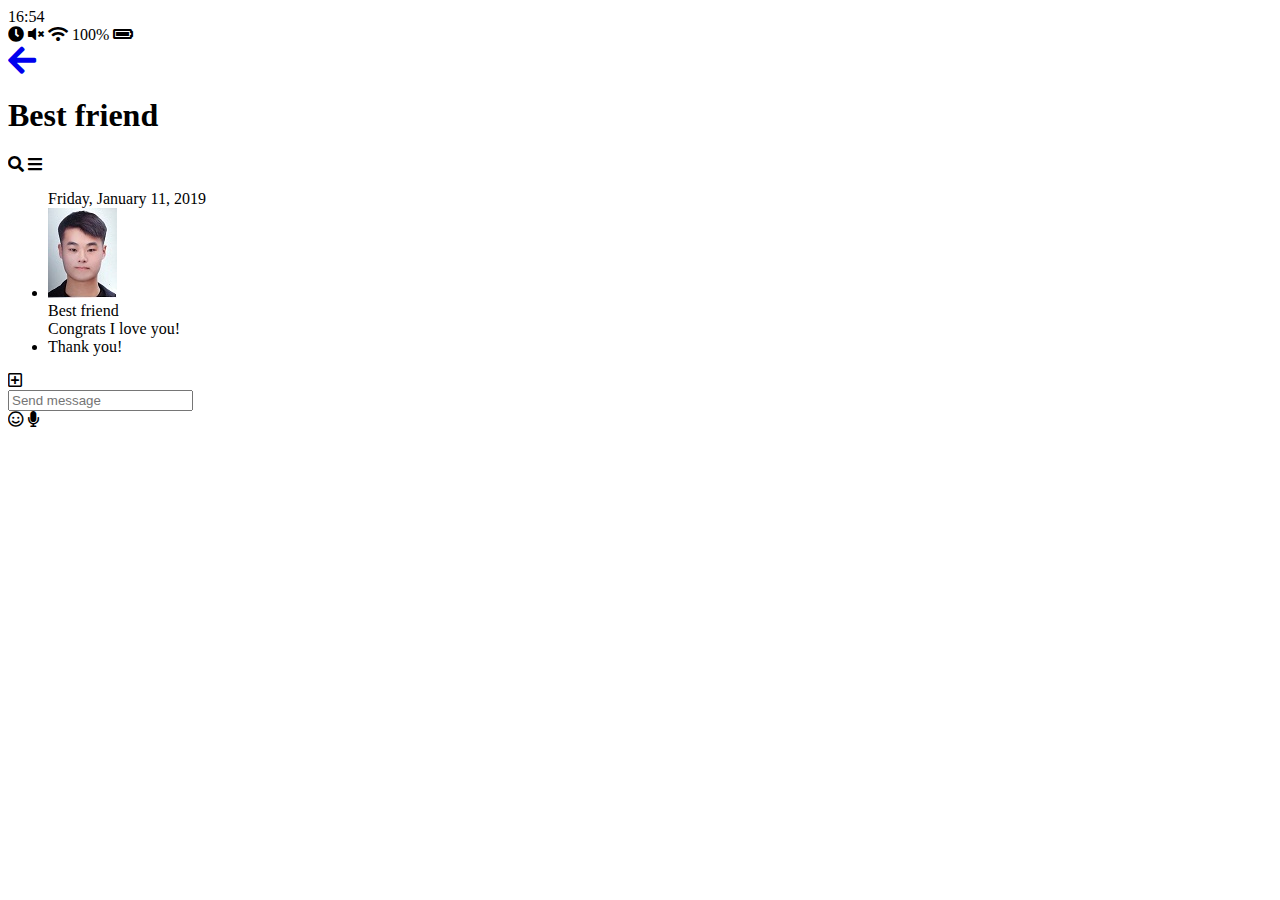
==== chat.html @ fa701946 "commit html part" ====
<!DOCTYPE html>
<html lang="en">
  <!-- 언어는 영어 -->
  <head>
    <meta charset="UTF-8" />
    <meta name="viewport" content="width=device-width, initial-scale=1.0" />
    <meta http-equiv="X-UA-Compatible" content="ie=edge" />
    <link
      rel="stylesheet"
      href="https://use.fontawesome.com/releases/v5.9.0/css/all.css"
    />
    <!-- fontawesome에서 폰트 스타일을 import해줌, css파일을 import한 것 -->
    <!-- css파일을 열어보게 되면 여러 클래스가 선언되어 있음 -->
    <title>Chat | Kakao Clone</title>
  </head>
  <body>
    <div class="status-bar">
      <!-- status-bar라는 클래스(부모) -->
      <div class="status-bar__column">
        <!-- status-bar의 자식 클래스로 __column으로 구분 해줌 -->
        <span class="status-bar__clock">16:54</span>
        <!-- css에서 이것을 볼때 status-bar__(자식)안에 있다는 것을 알 수 있음 -->
      </div>

      <div class="status-bar__column">
        <i class="fas fa-clock"></i>
        <i class="fas fa-volume-mute"></i>
        <i class="fas fa-wifi"></i>
        <span class="status-bar__battery-full">100%</span>
        <i class="fas fa-battery-full"></i>
        <!-- fontawesome의 css파일을 import했으니 해당하는 클래스(시계,무음,와이파이,배터리 등) 사용 -->
      </div>
    </div>
    <header class="header">
      <div class="header__header-column">
        <a href="index.html" class="header__back-btn">
          <i class="fas fa-arrow-left fa-2x"></i>
        </a>
        <!-- back 버튼을 클릭시 more.html로 넘어가는 것을 구현. html에서는 back page로 이동하는 것이 불가 -->
        <h1 class="header__title">Best friend</h1>
      </div>
      <div class="header__header-column">
        <span class="header__icon">
          <i class="fas fa-search"></i>
        </span>
        <span class="header__icon">
          <i class="fas fa-bars"></i>
        </span>
      </div>
    </header>
    <main class="chat">
      <ul class="chat__messages">
        <span class="chat__timestamp">Friday, January 11, 2019</span>
        <li class="chat__incoming-message message">
          <img src="images/avatar.jpg" class="g-avatar message__avatar" />
          <div class="message__content">
            <span class="message__author">Best friend</span>
            <div class="message__bubble">
              Congrats I love you!
            </div>
          </div>
          <span class="message__timestamp"></span>
        </li>
        <li class="chat__incoming-message message">
          <span class="message__timestamp"></span>
          <div class="message__content">
            <div class="message__bubble">
              Thank you!
            </div>
          </div>
        </li>
      </ul>
    </main>
    <div class="chat__write">
      <div class="chat__write-column">
        <i class="far fa-plus-square"></i>
      </div>
      <div class="chat__write-column">
        <input
          type="text"
          placeholder="Send message"
          class="chat__write-input"
        />
      </div>
      <div class="chat__write-column">
        <span class="chat__write-icon">
          <i class="far fa-smile"></i>
        </span>
        <span class="chat__write-icon">
          <i class="fas fa-microphone"></i>
        </span>
      </div>
    </div>
  </body>
</html>
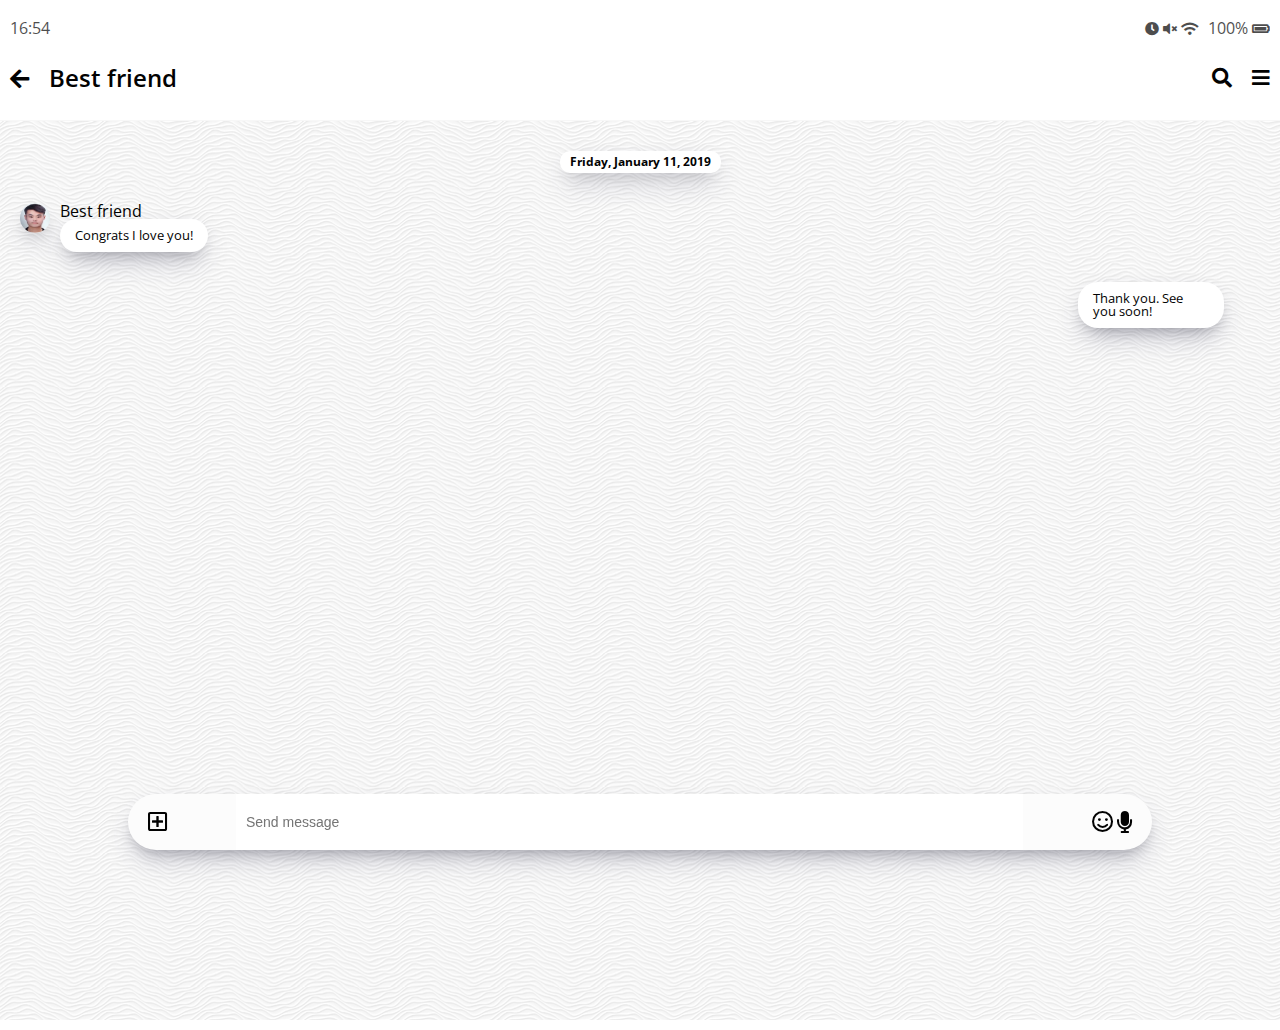
==== commit d592aaa2: "commit" ====
--- a/chat.html
+++ b/chat.html
@@ -11,9 +11,10 @@
     />
     <!-- fontawesome에서 폰트 스타일을 import해줌, css파일을 import한 것 -->
     <!-- css파일을 열어보게 되면 여러 클래스가 선언되어 있음 -->
+    <link rel="stylesheet" href="css/styles.css" />
     <title>Chat | Kakao Clone</title>
   </head>
-  <body>
+  <body class="chats-body">
     <div class="status-bar">
       <!-- status-bar라는 클래스(부모) -->
       <div class="status-bar__column">
@@ -34,9 +35,9 @@
     <header class="header">
       <div class="header__header-column">
         <a href="index.html" class="header__back-btn">
-          <i class="fas fa-arrow-left fa-2x"></i>
+          <i class="fas fa-arrow-left"></i>
         </a>
-        <!-- back 버튼을 클릭시 more.html로 넘어가는 것을 구현. html에서는 back page로 이동하는 것이 불가 -->
+        <!-- back 버튼을 클릭시 index.html로 넘어가는 것을 구현. html에서는 back page로 이동하는 것이 불가 -->
         <h1 class="header__title">Best friend</h1>
       </div>
       <div class="header__header-column">
@@ -48,10 +49,10 @@
         </span>
       </div>
     </header>
-    <main class="chat">
+    <main class="chat-screen">
       <ul class="chat__messages">
         <span class="chat__timestamp">Friday, January 11, 2019</span>
-        <li class="chat__incoming-message message">
+        <li class="incoming-message message">
           <img src="images/avatar.jpg" class="g-avatar message__avatar" />
           <div class="message__content">
             <span class="message__author">Best friend</span>
@@ -59,18 +60,18 @@
               Congrats I love you!
             </div>
           </div>
-          <span class="message__timestamp"></span>
         </li>
-        <li class="chat__incoming-message message">
+        <li class="sent-message message">
           <span class="message__timestamp"></span>
           <div class="message__content">
             <div class="message__bubble">
-              Thank you!
+              Thank you. See you soon!
             </div>
           </div>
         </li>
       </ul>
     </main>
+    <!-- chat의 main부분 채팅창 내용을 구현 -->
     <div class="chat__write">
       <div class="chat__write-column">
         <i class="far fa-plus-square"></i>
@@ -91,5 +92,6 @@
         </span>
       </div>
     </div>
+    <!-- 맨 아래 채팅창을 구현 -->
   </body>
 </html>
--- a/css/styles.css
+++ b/css/styles.css
@@ -0,0 +1,36 @@
+/* font를 사용하기 위해 import */
+@import url("https://fonts.googleapis.com/css?family=Open+Sans:300,400,600&display=swap");
+/* 기본 css설정을 초기화 */
+@import "reset.css";
+@import "status-bar.css";
+@import "header.css";
+@import "nav-bar.css";
+@import "friend.css";
+@import "friends.css";
+@import "find.css";
+@import "more.css";
+@import "settings.css";
+@import "chat.css";
+
+/* 
+box안에 padding을 추가해도 box의 size가 변하지 않음.
+box에 padding을 주게 되면 box가 스스로 사용자가 설정한 사이즈로 다시 커지게 된다. 
+이렇게 바뀐 박스 사이즈에 의해 content가 안보일 수가 있게 되므로 아래와 같은 코드를 사용하게 된다. */
+* {
+  box-sizing: border-box;
+}
+
+body {
+  background-color: white;
+  padding: 20px 10px;
+  color: #020202;
+  font-family: "Open Sans", -apple-system, BlinkMacSystemFont, "Segoe UI",
+    Roboto, Oxygen, Ubuntu, Cantarell, "Open Sans", "Helvetica Neue", sans-serif;
+}
+
+a {
+  /* 링크가 걸린 아이콘의 색이 바뀌는 경우가 있는데 이것을 없앰 */
+  color: inherit;
+  /* 링크가 걸린 텍스트에 밑줄이 있는 경우가 있는데 이것을 없앰 */
+  text-decoration: none;
+}
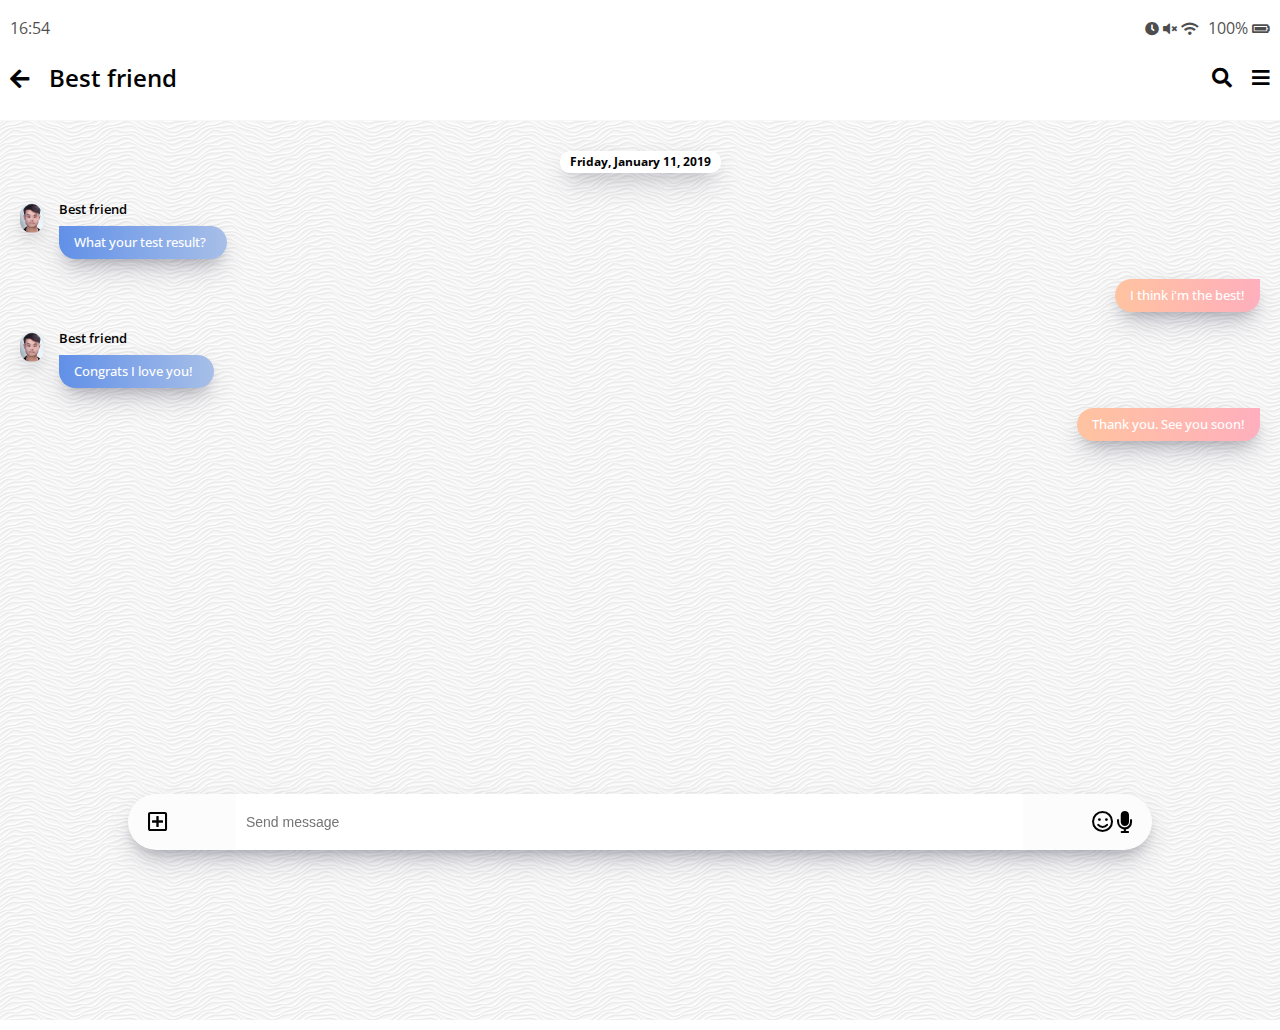
==== commit 9232d524: "commit" ====
--- a/chat.html
+++ b/chat.html
@@ -57,6 +57,23 @@
           <div class="message__content">
             <span class="message__author">Best friend</span>
             <div class="message__bubble">
+              What your test result?
+            </div>
+          </div>
+        </li>
+        <li class="sent-message message">
+          <span class="message__timestamp"></span>
+          <div class="message__content">
+            <div class="message__bubble">
+              I think i'm the best!
+            </div>
+          </div>
+        </li>
+        <li class="incoming-message message">
+          <img src="images/avatar.jpg" class="g-avatar message__avatar" />
+          <div class="message__content">
+            <span class="message__author">Best friend</span>
+            <div class="message__bubble">
               Congrats I love you!
             </div>
           </div>
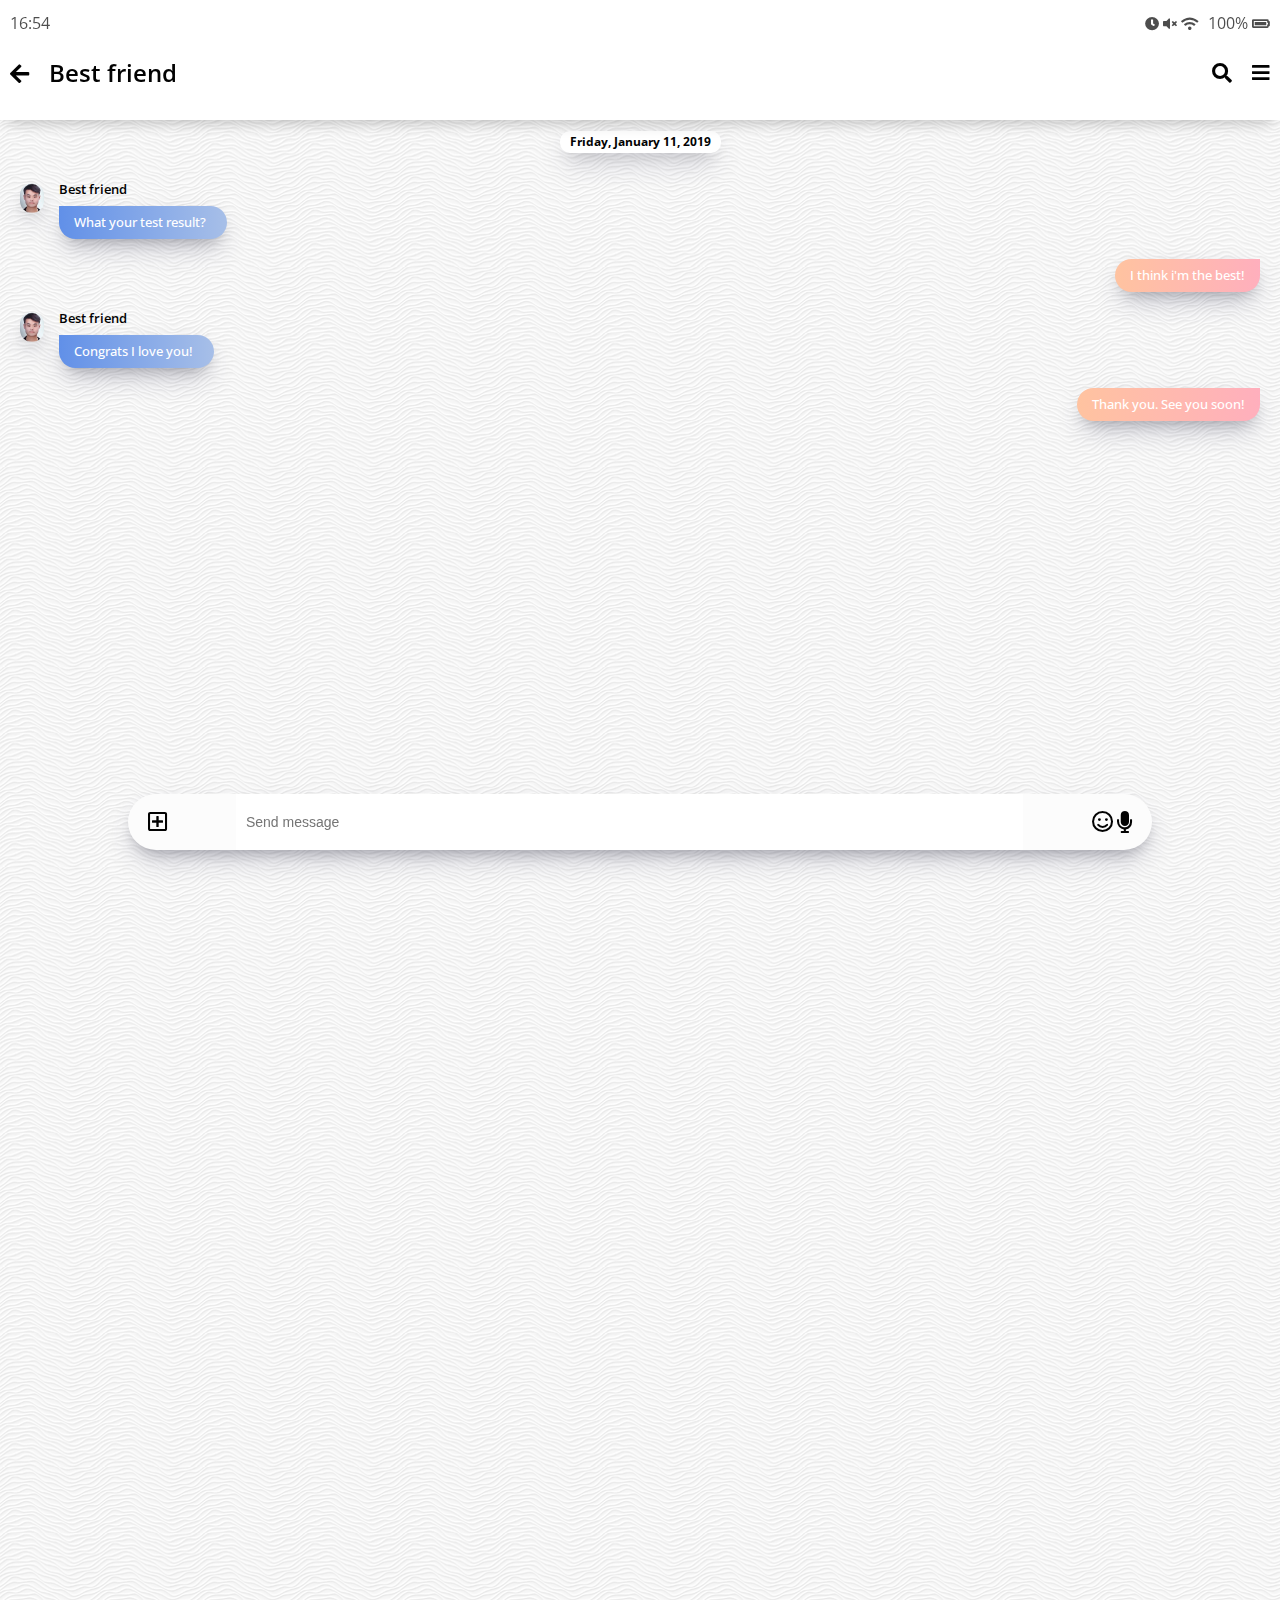
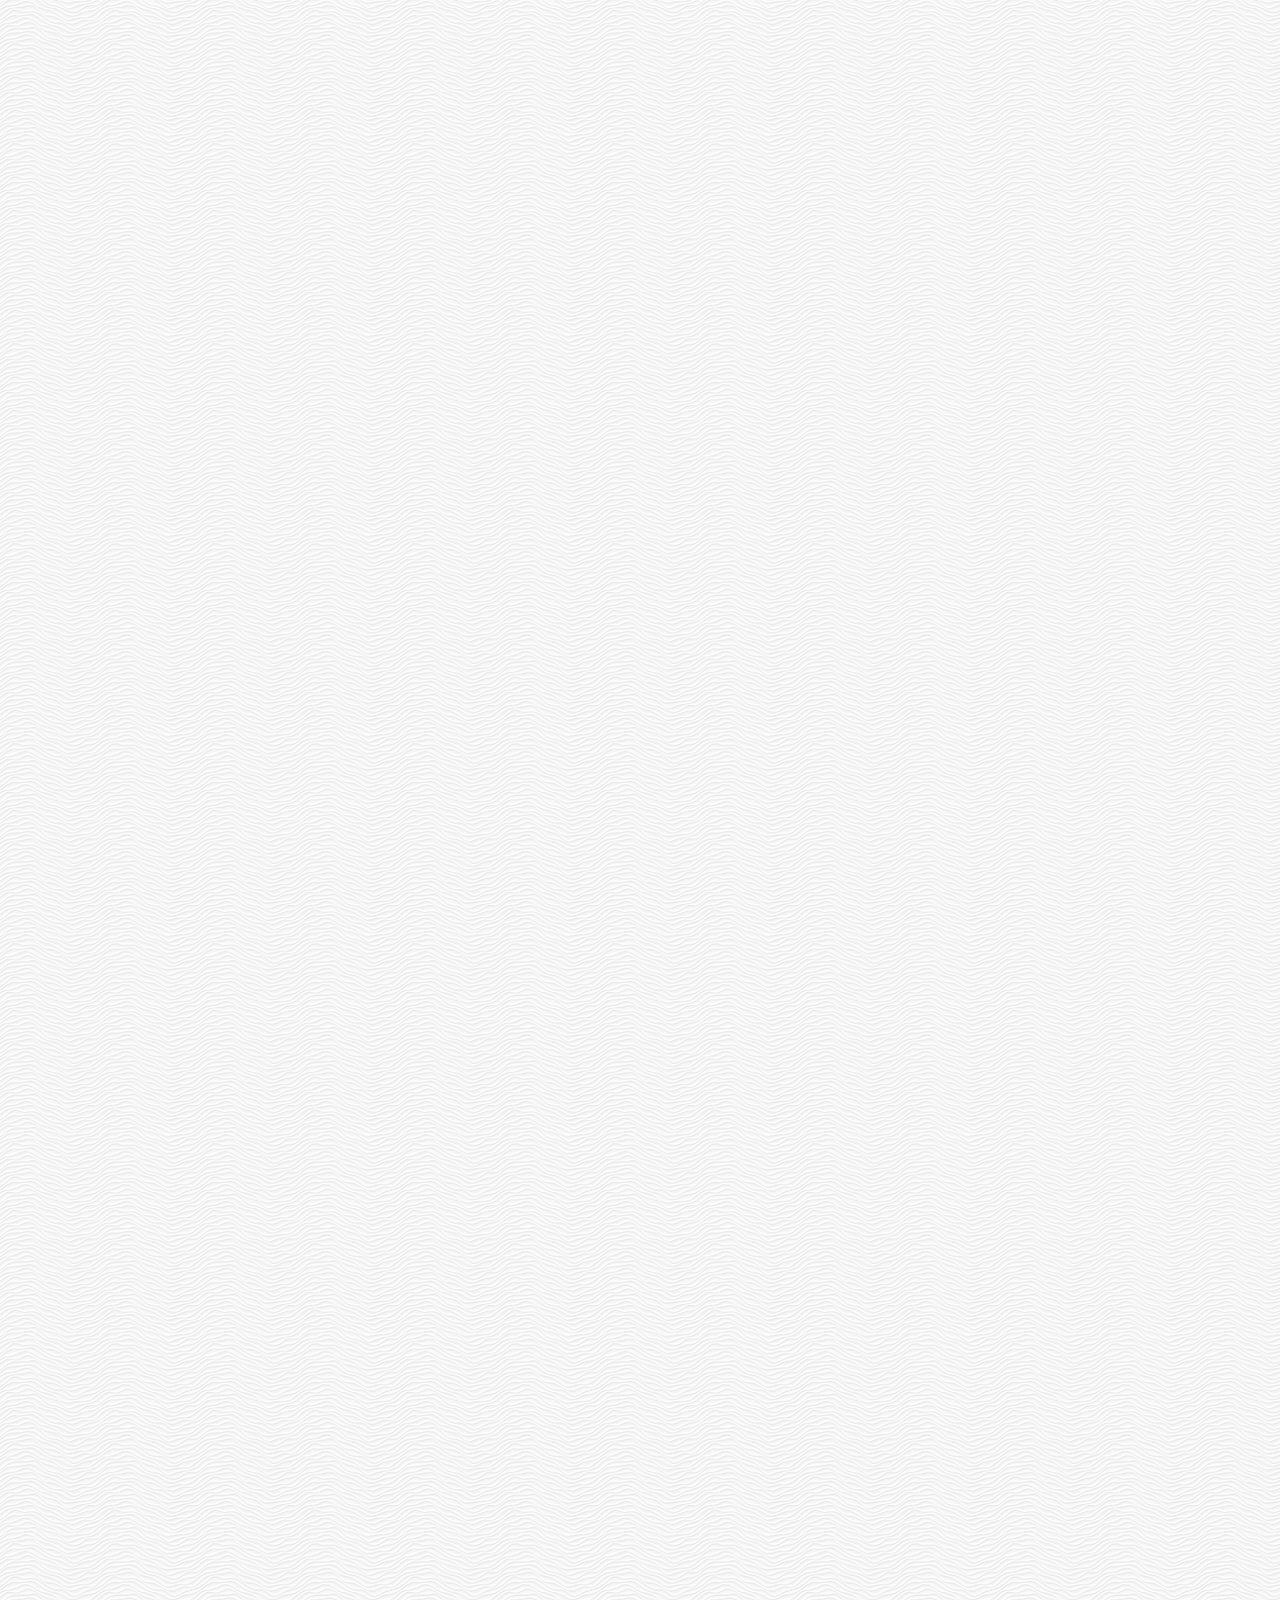
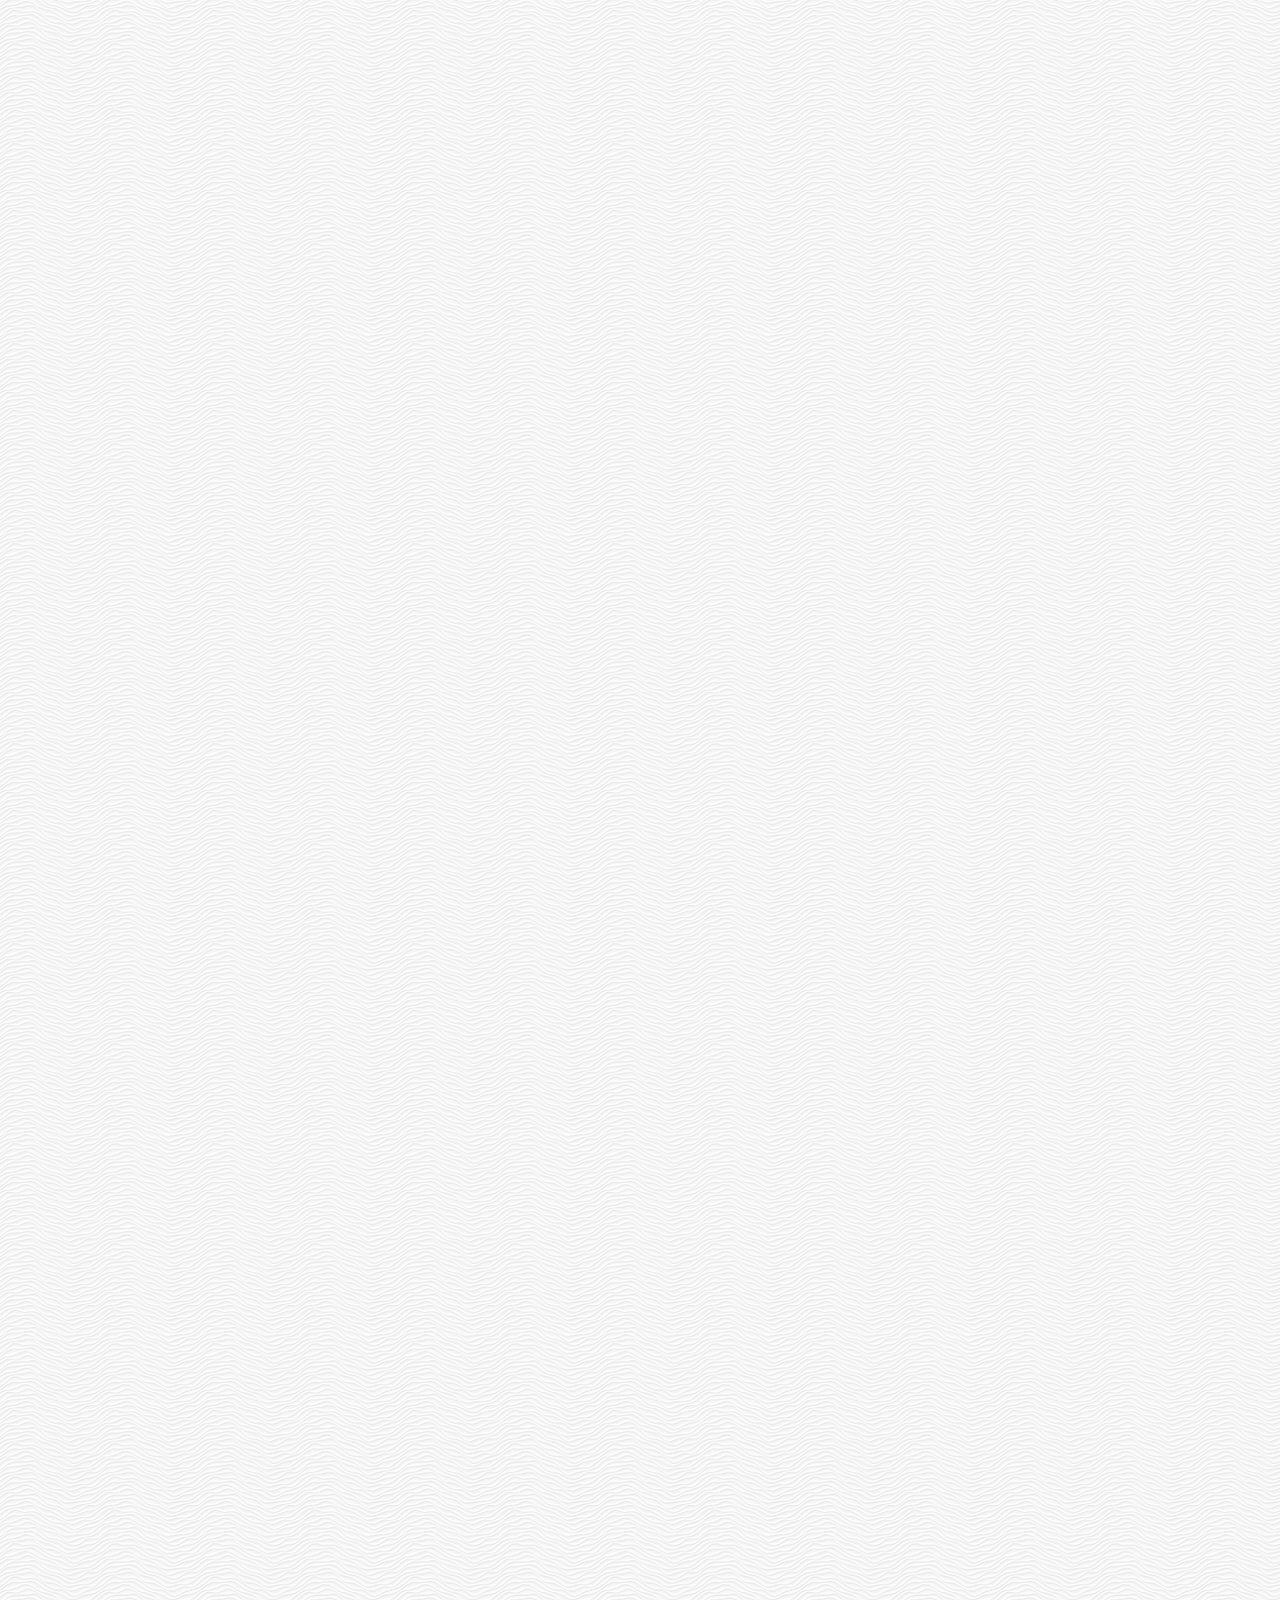
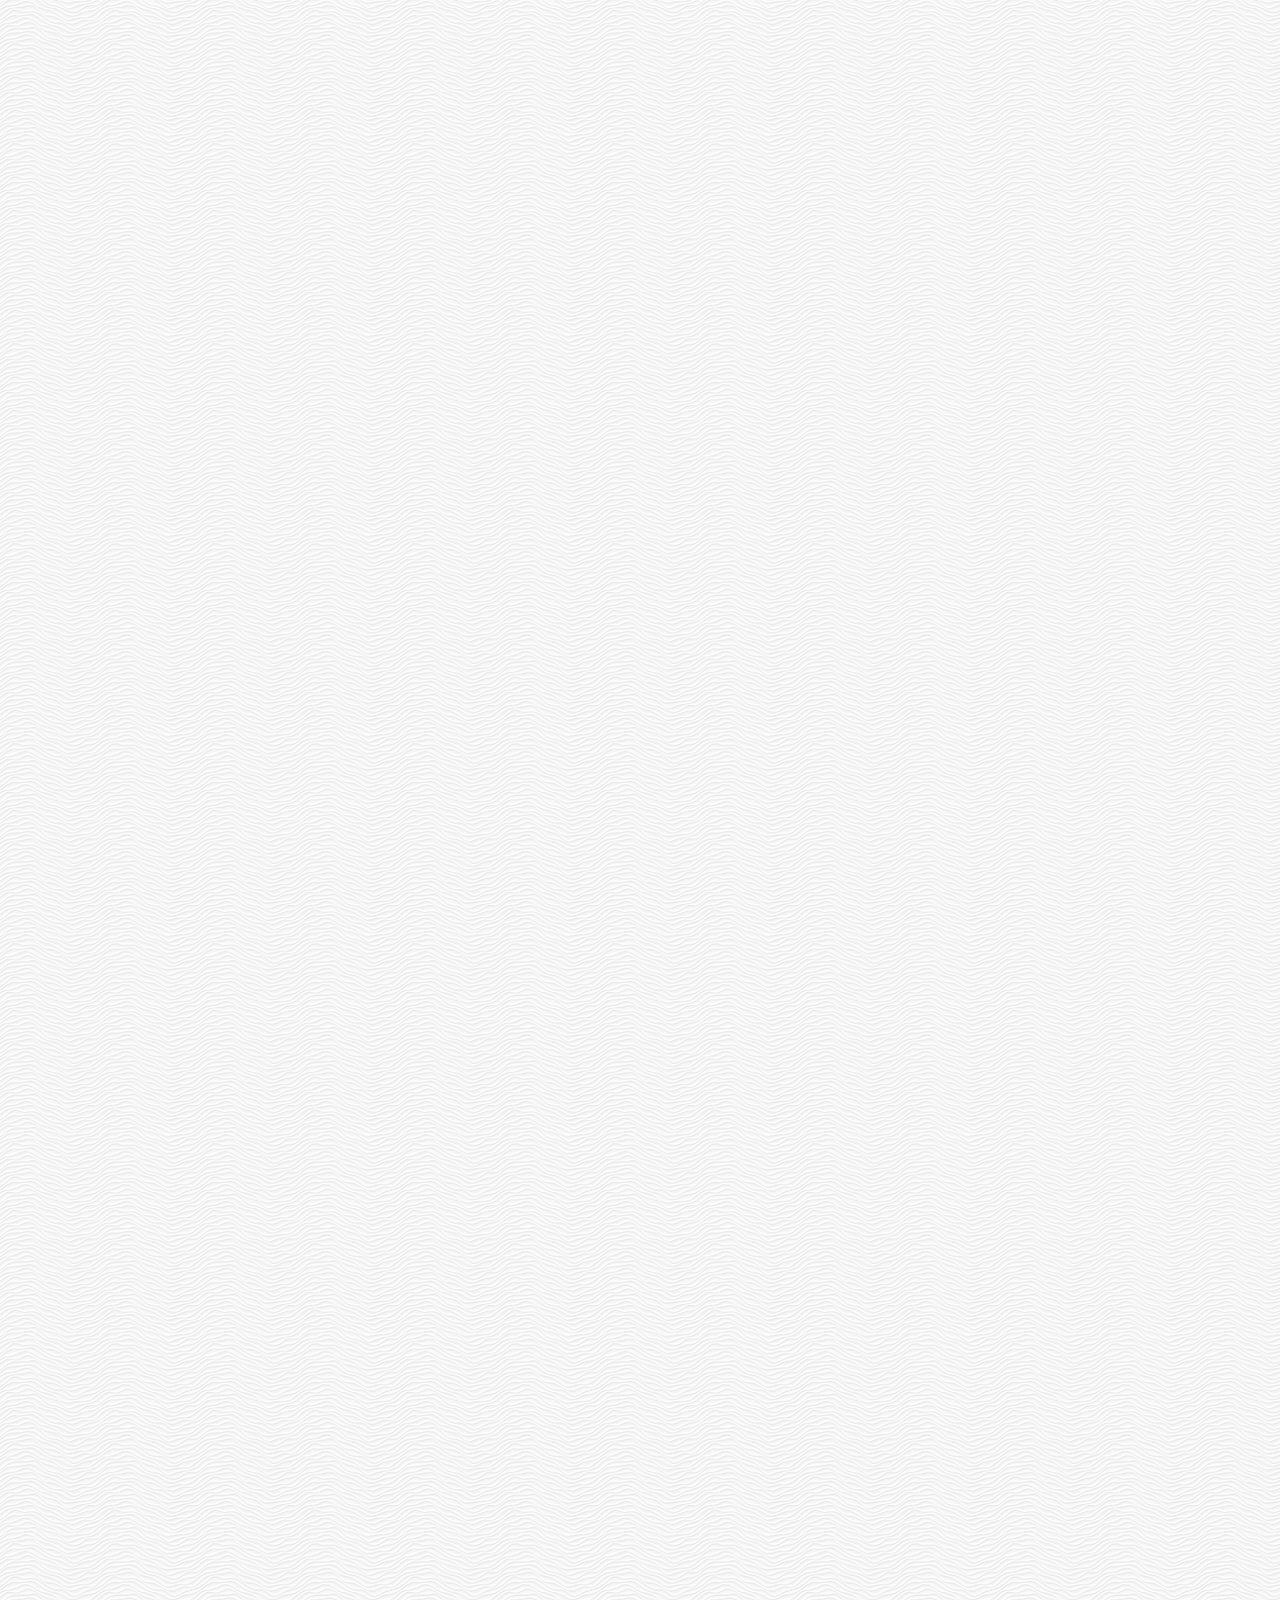
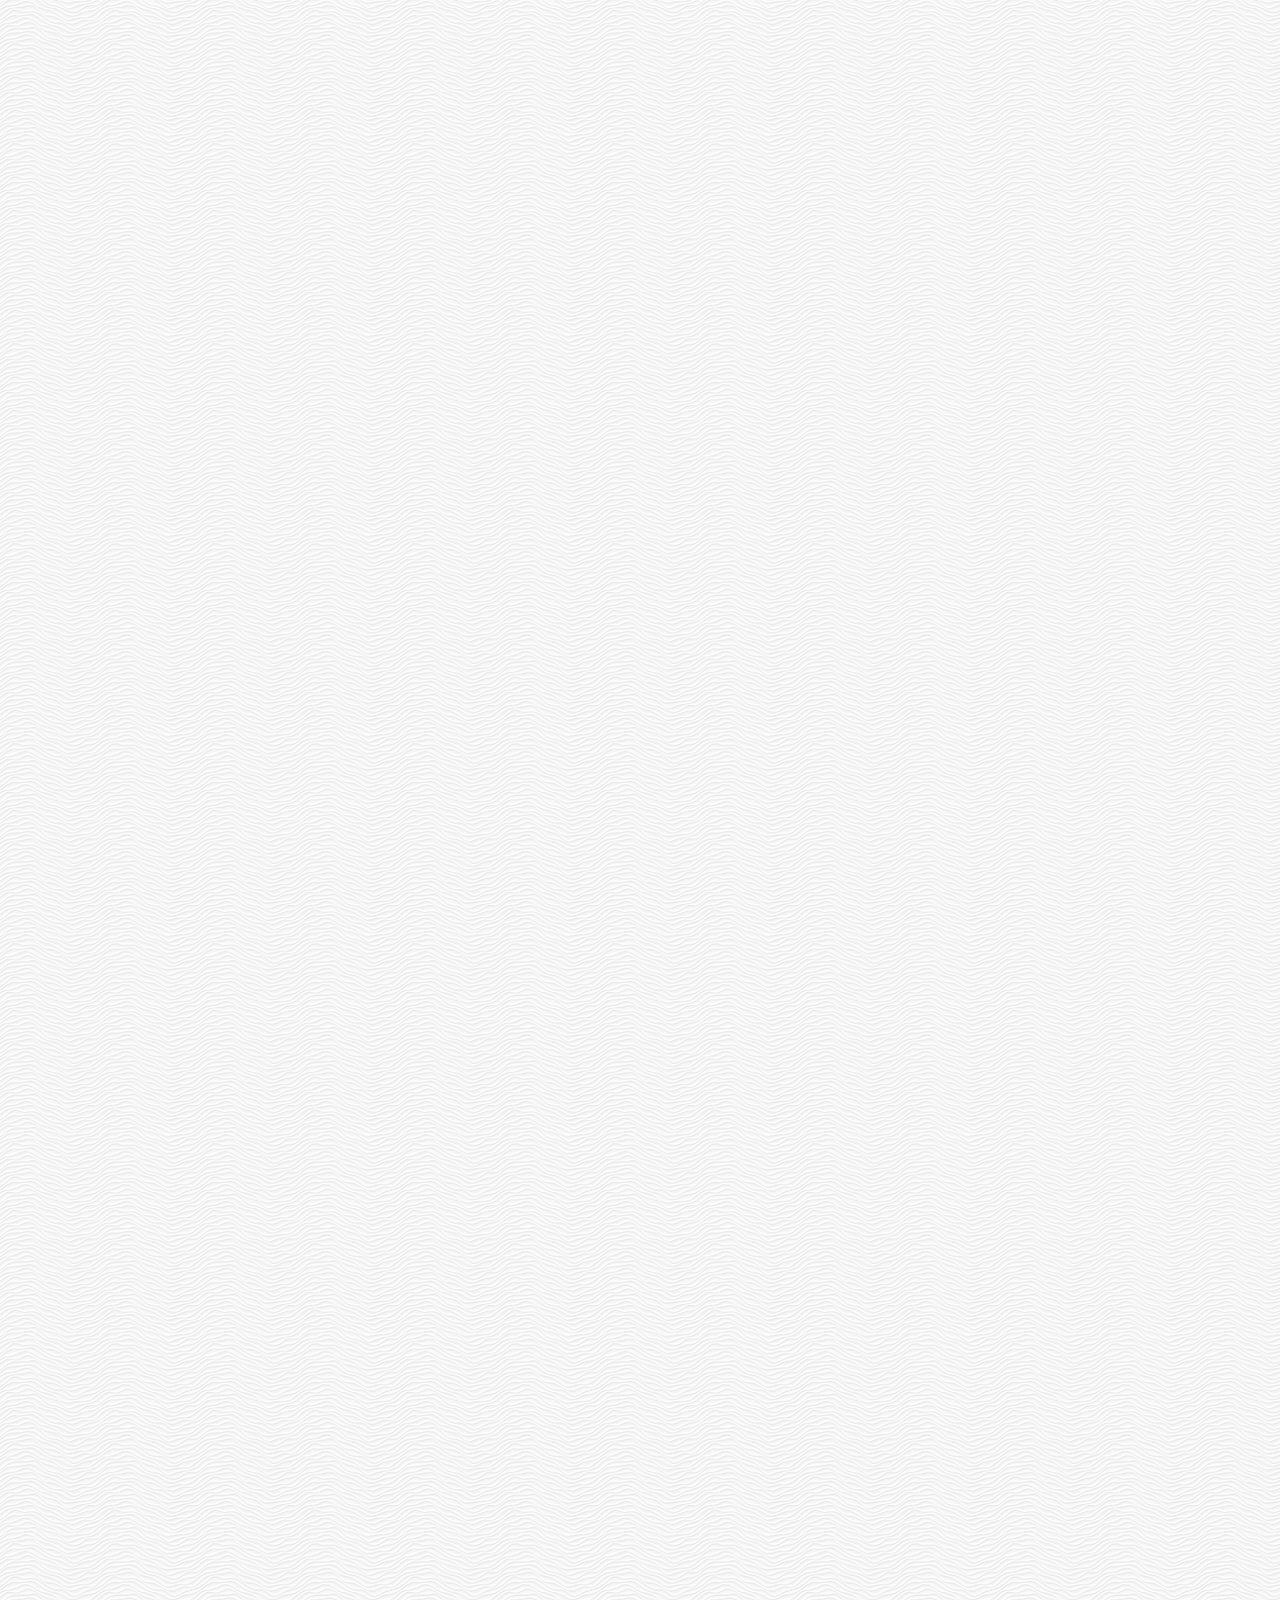
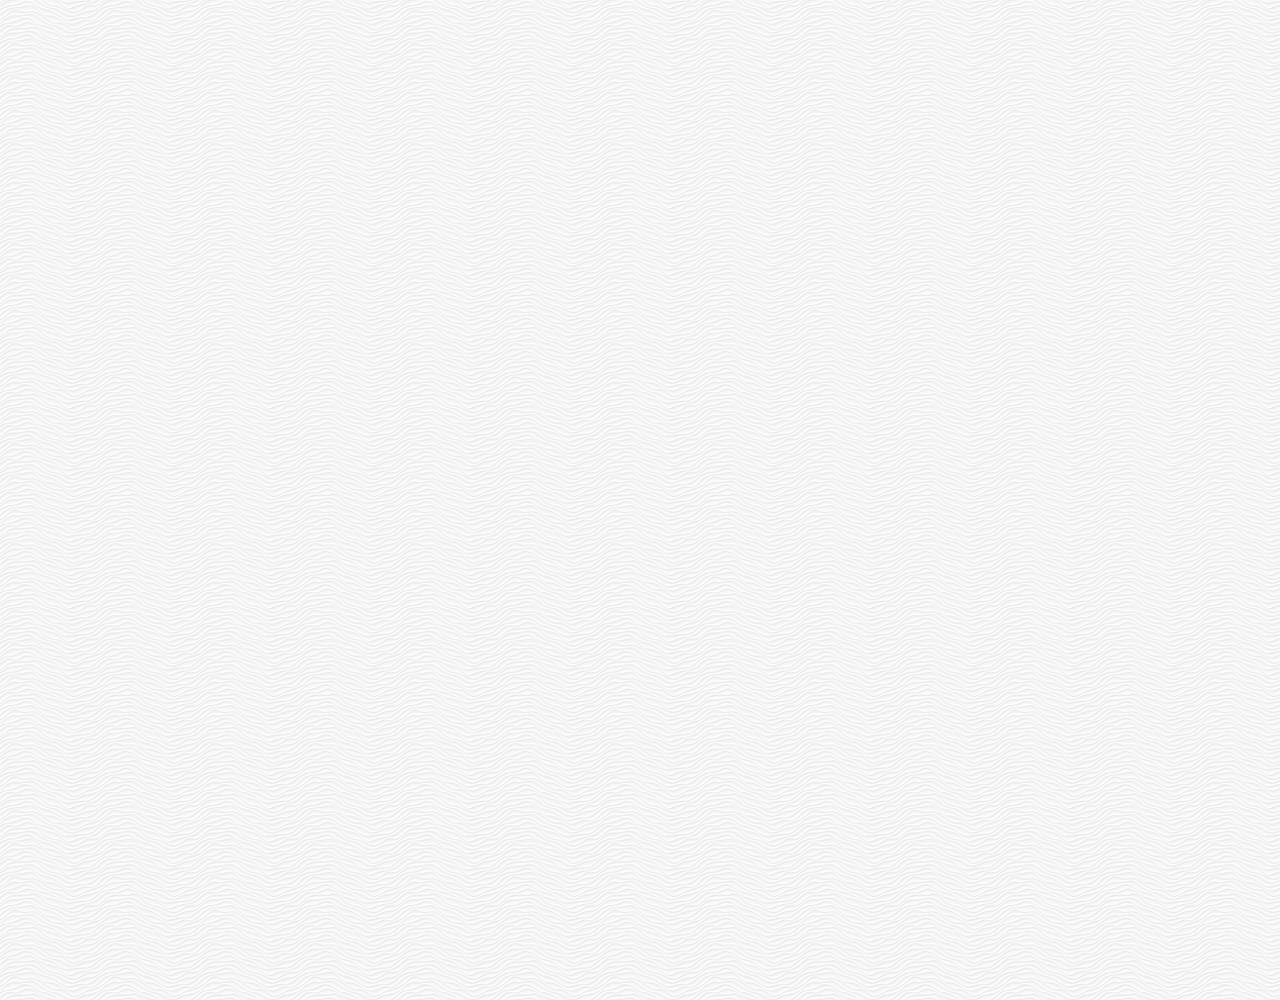
==== commit b019a09a: "fixed header" ====
--- a/chat.html
+++ b/chat.html
@@ -15,40 +15,43 @@
     <title>Chat | Kakao Clone</title>
   </head>
   <body class="chats-body">
-    <div class="status-bar">
-      <!-- status-bar라는 클래스(부모) -->
-      <div class="status-bar__column">
-        <!-- status-bar의 자식 클래스로 __column으로 구분 해줌 -->
-        <span class="status-bar__clock">16:54</span>
-        <!-- css에서 이것을 볼때 status-bar__(자식)안에 있다는 것을 알 수 있음 -->
+    <div class="header-wrapper">
+      <div class="status-bar">
+        <!-- status-bar라는 클래스(부모) -->
+        <div class="status-bar__column">
+          <!-- status-bar의 자식 클래스로 __column으로 구분 해줌 -->
+          <span class="status-bar__clock">16:54</span>
+          <!-- css에서 이것을 볼때 status-bar__(자식)안에 있다는 것을 알 수 있음 -->
+        </div>
+
+        <div class="status-bar__column">
+          <i class="fas fa-clock"></i>
+          <i class="fas fa-volume-mute"></i>
+          <i class="fas fa-wifi"></i>
+          <span class="status-bar__battery-full">100%</span>
+          <i class="fas fa-battery-full"></i>
+          <!-- fontawesome의 css파일을 import했으니 해당하는 클래스(시계,무음,와이파이,배터리 등) 사용 -->
+        </div>
       </div>
+      <header class="header">
+        <div class="header__header-column">
+          <a href="index.html" class="header__back-btn">
+            <i class="fas fa-arrow-left"></i>
+          </a>
+          <!-- back 버튼을 클릭시 index.html로 넘어가는 것을 구현. html에서는 back page로 이동하는 것이 불가 -->
+          <h1 class="header__title">Best friend</h1>
+        </div>
+        <div class="header__header-column">
+          <span class="header__icon">
+            <i class="fas fa-search"></i>
+          </span>
+          <span class="header__icon">
+            <i class="fas fa-bars"></i>
+          </span>
+        </div>
+      </header>
+    </div>
 
-      <div class="status-bar__column">
-        <i class="fas fa-clock"></i>
-        <i class="fas fa-volume-mute"></i>
-        <i class="fas fa-wifi"></i>
-        <span class="status-bar__battery-full">100%</span>
-        <i class="fas fa-battery-full"></i>
-        <!-- fontawesome의 css파일을 import했으니 해당하는 클래스(시계,무음,와이파이,배터리 등) 사용 -->
-      </div>
-    </div>
-    <header class="header">
-      <div class="header__header-column">
-        <a href="index.html" class="header__back-btn">
-          <i class="fas fa-arrow-left"></i>
-        </a>
-        <!-- back 버튼을 클릭시 index.html로 넘어가는 것을 구현. html에서는 back page로 이동하는 것이 불가 -->
-        <h1 class="header__title">Best friend</h1>
-      </div>
-      <div class="header__header-column">
-        <span class="header__icon">
-          <i class="fas fa-search"></i>
-        </span>
-        <span class="header__icon">
-          <i class="fas fa-bars"></i>
-        </span>
-      </div>
-    </header>
     <main class="chat-screen">
       <ul class="chat__messages">
         <span class="chat__timestamp">Friday, January 11, 2019</span>
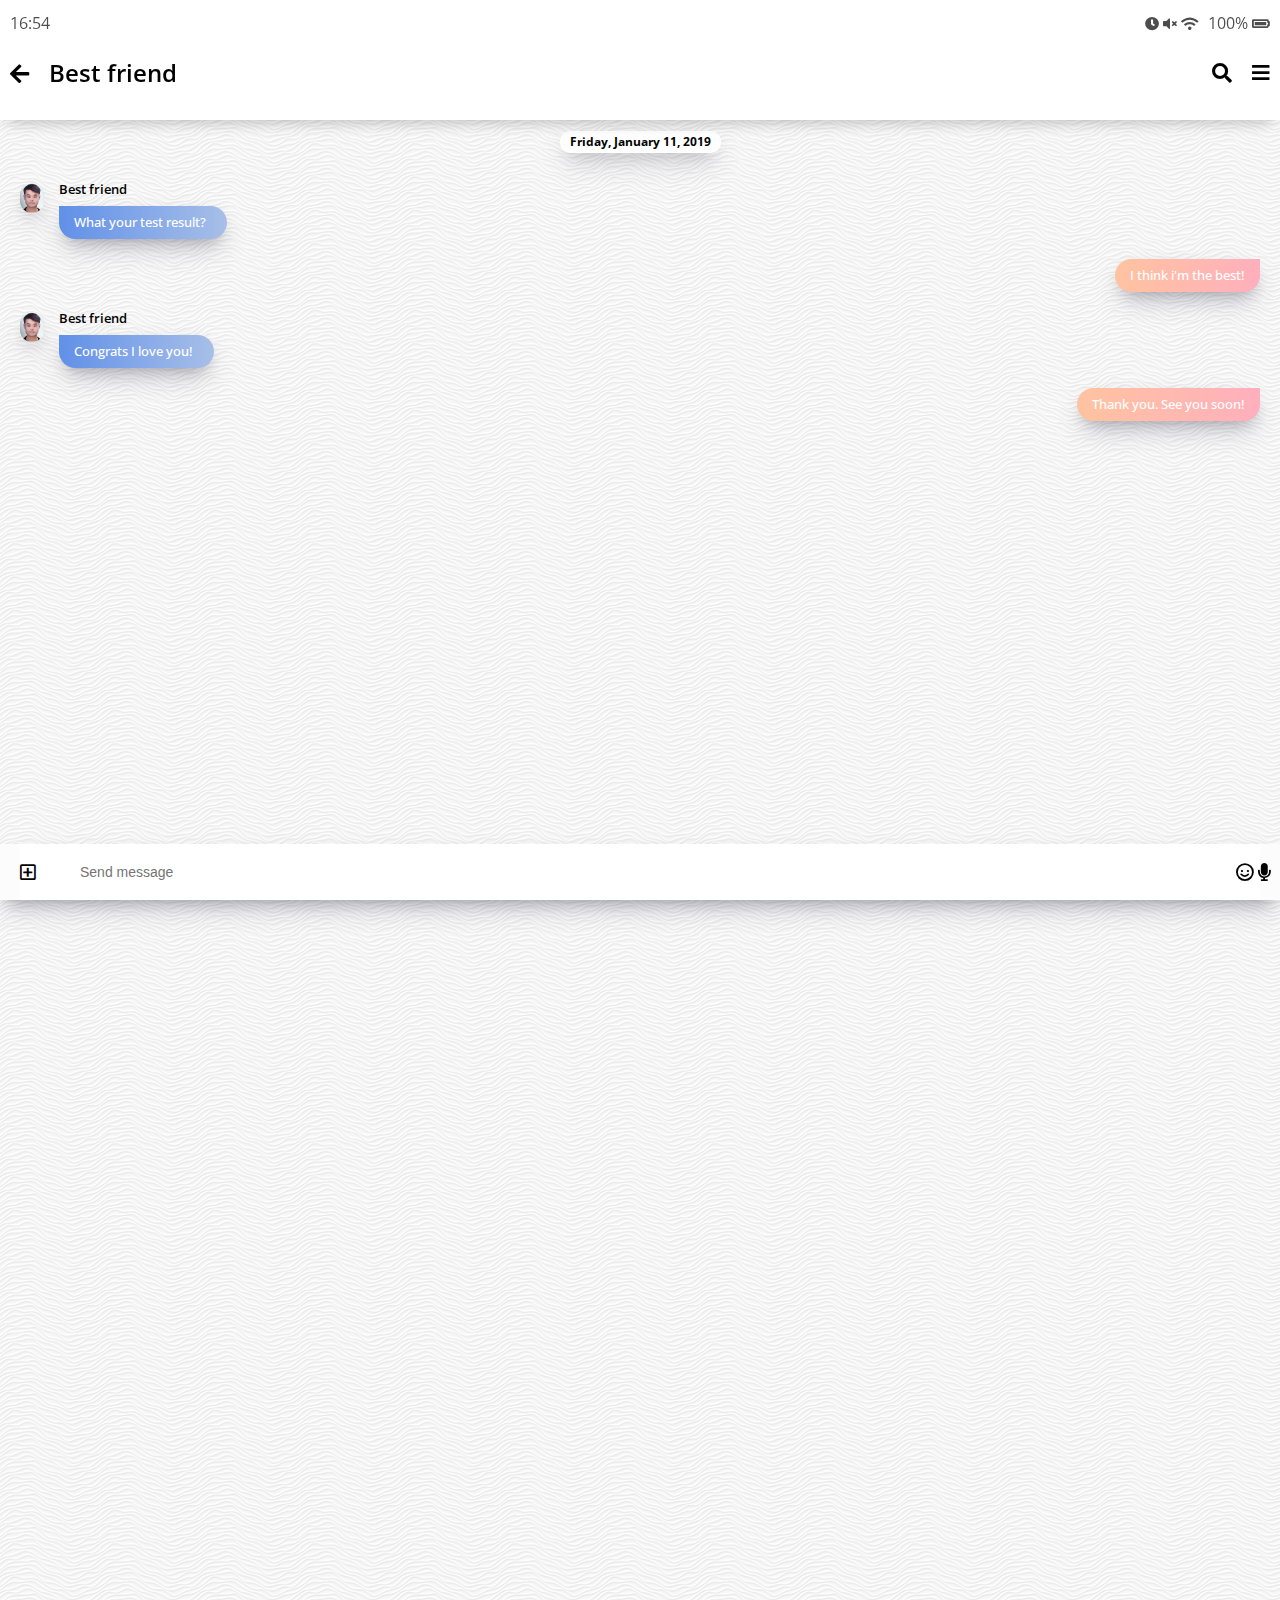
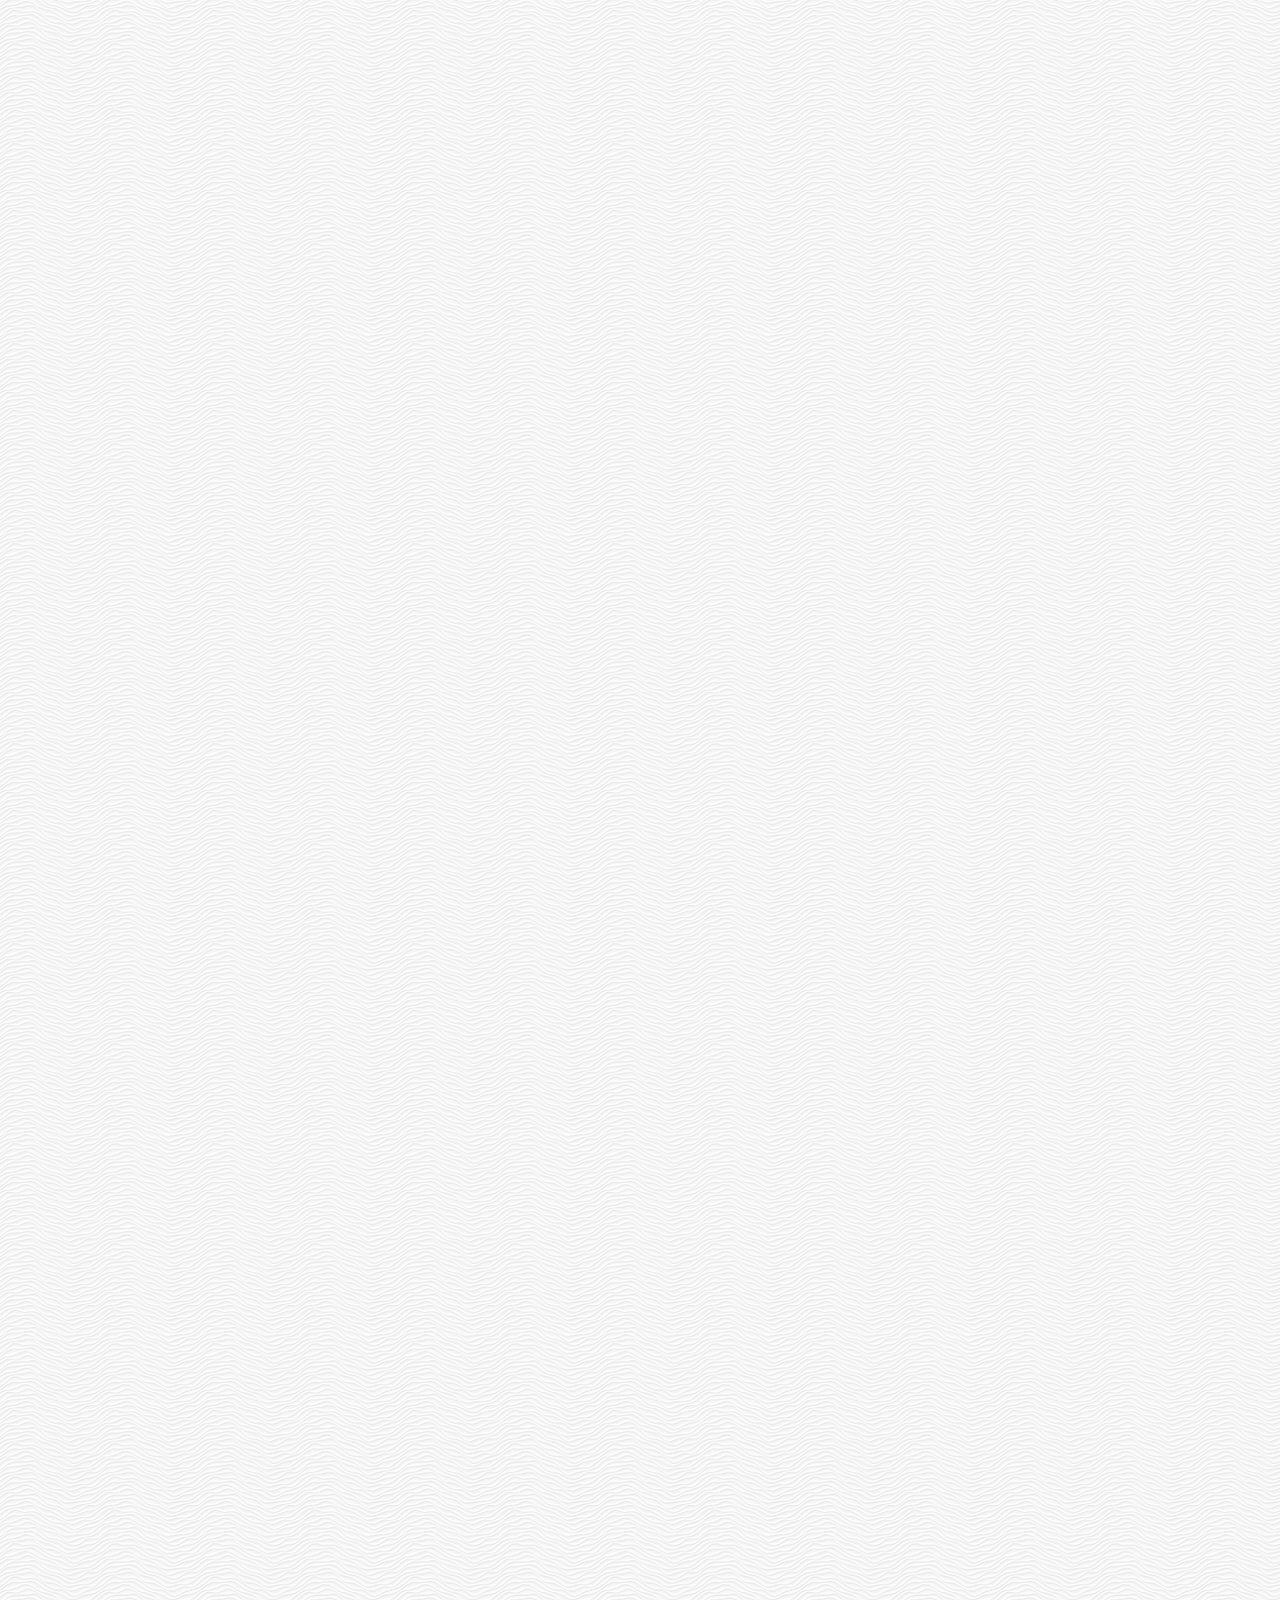
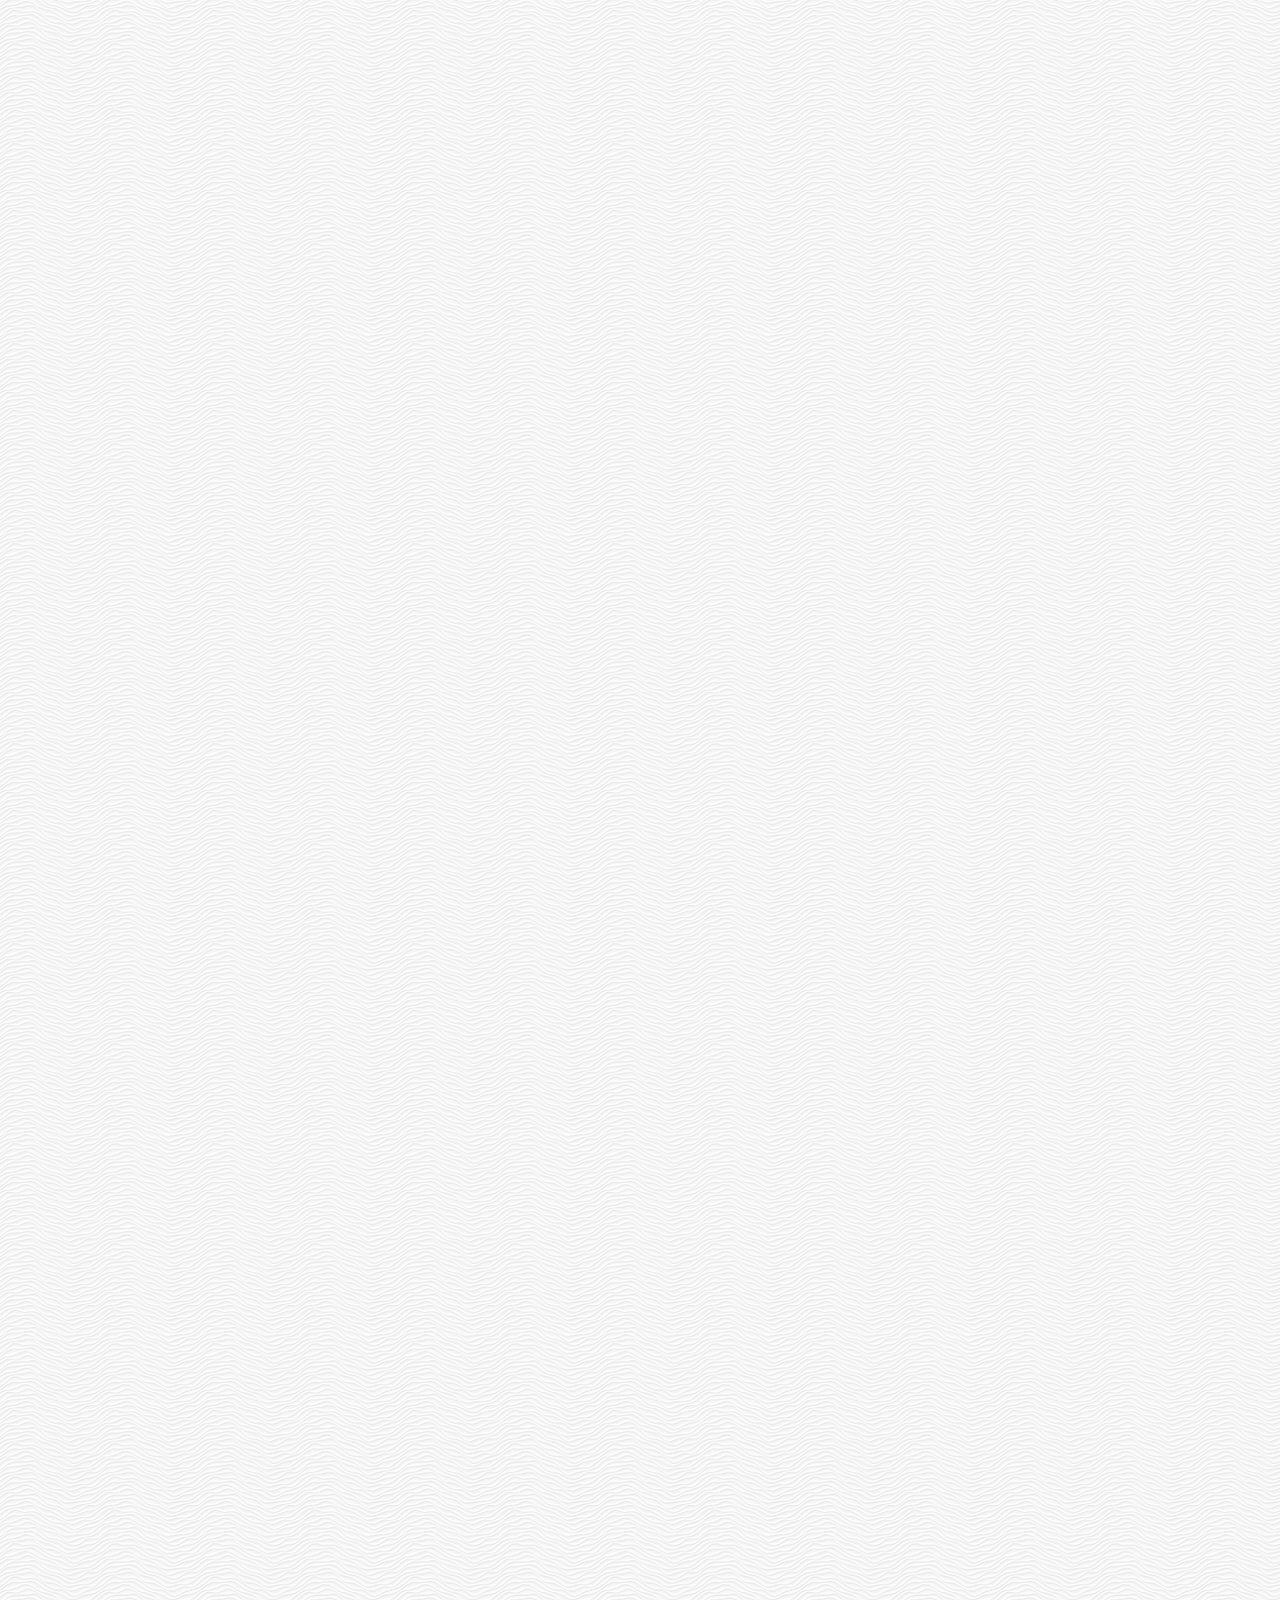
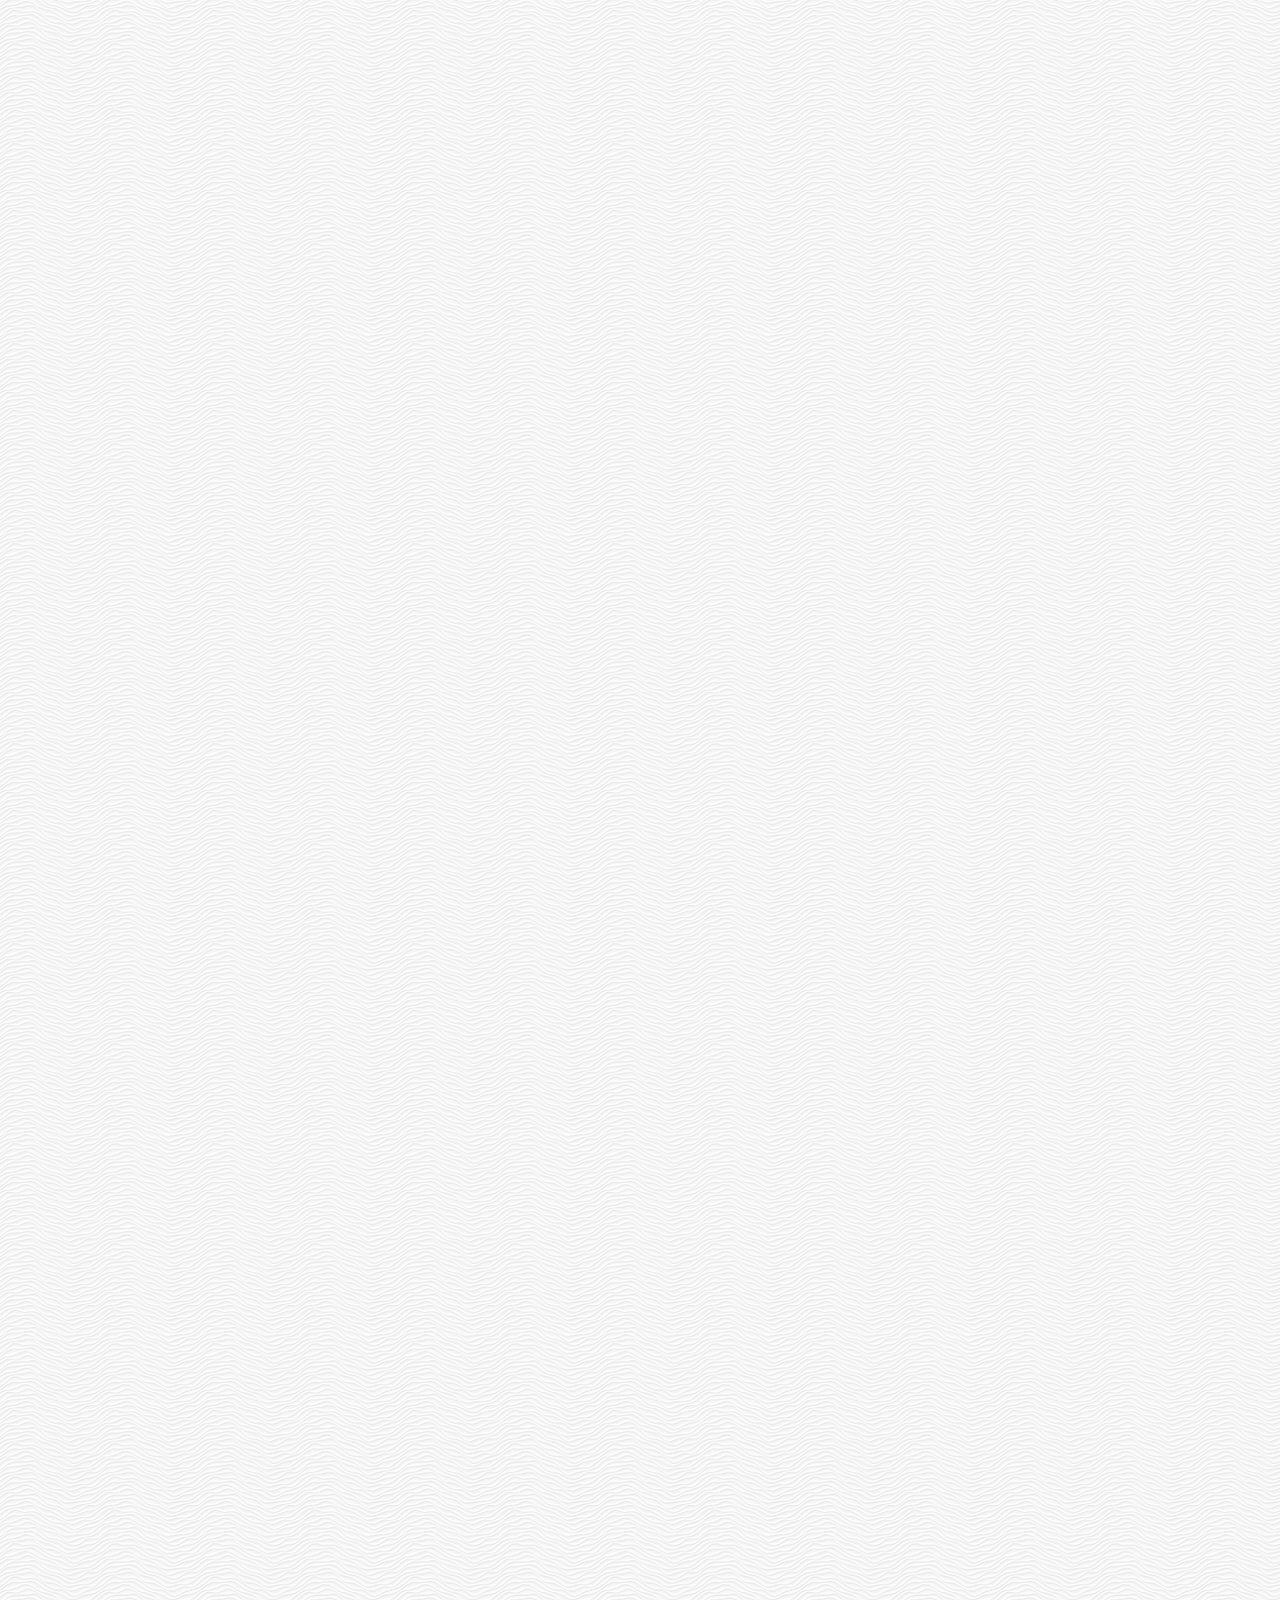
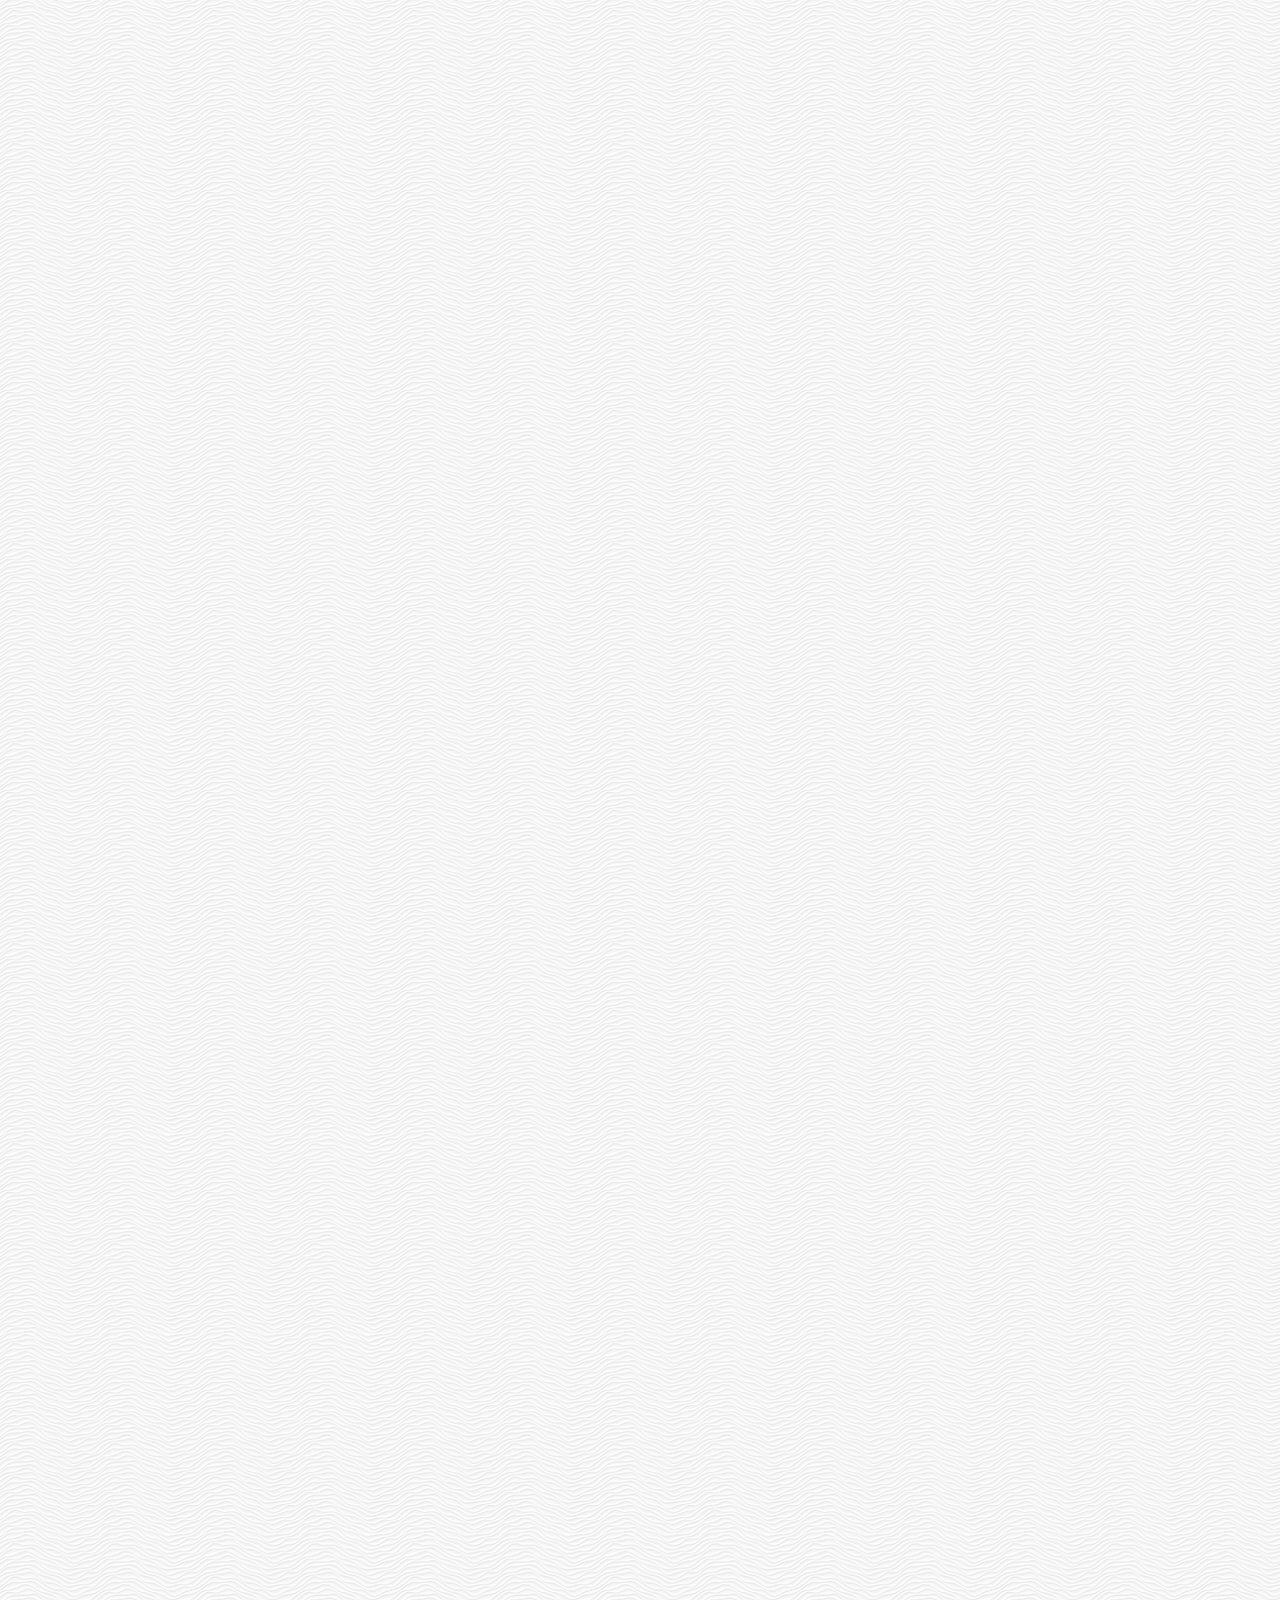
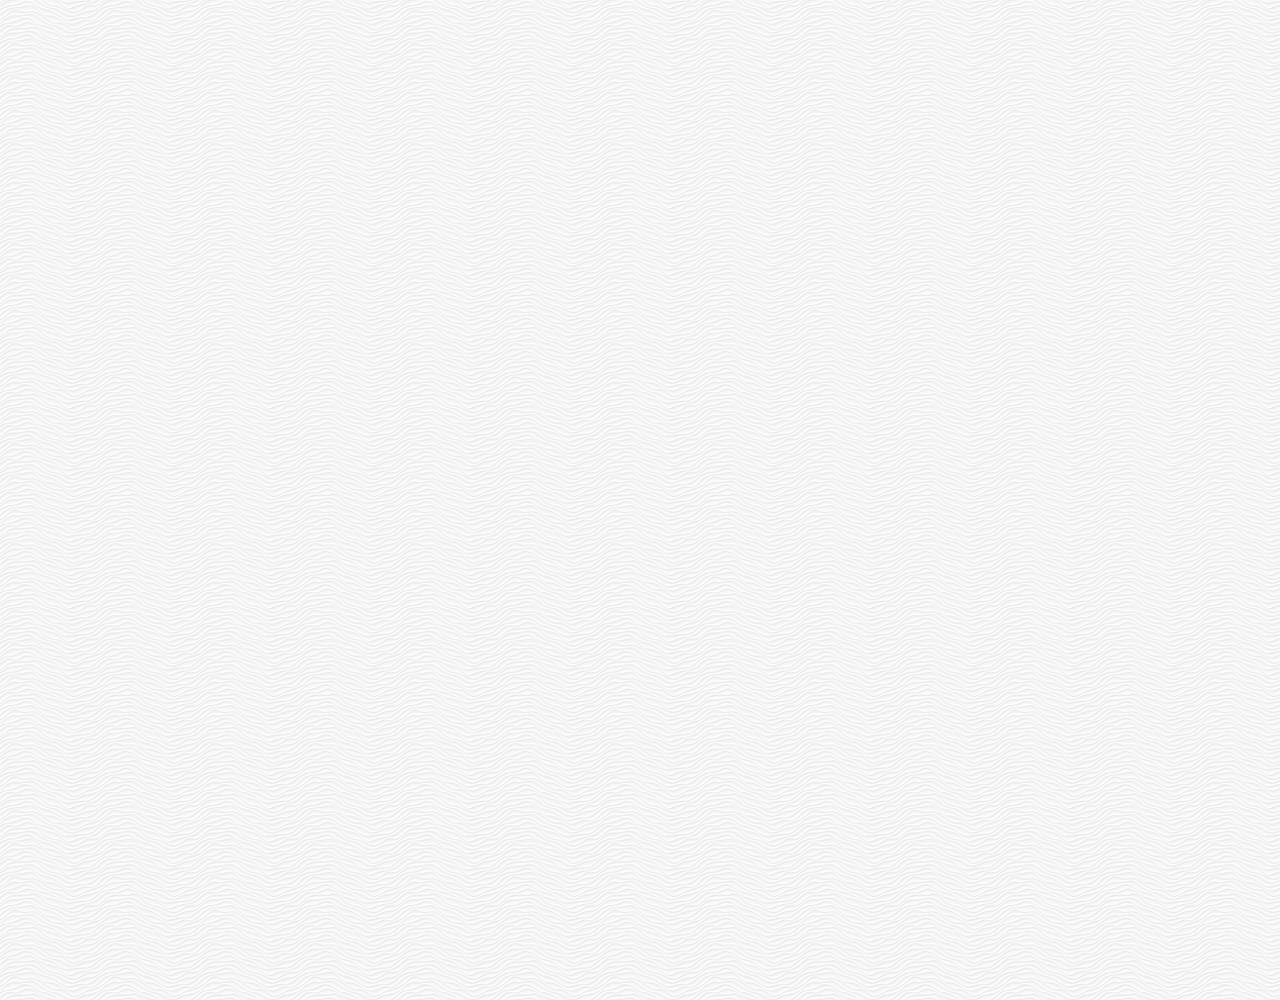
==== commit 3e52fd51: "animation input message(1)" ====
--- a/chat.html
+++ b/chat.html
@@ -92,18 +92,18 @@
       </ul>
     </main>
     <!-- chat의 main부분 채팅창 내용을 구현 -->
-    <div class="chat__write">
-      <div class="chat__write-column">
+    <div class="chat__write-container">
+      <input
+        class="chat__write"
+        type="text"
+        placeholder="Send message"
+        class="chat__write-input"
+      />
+      <div class="chat__icon-left chat__icon">
         <i class="far fa-plus-square"></i>
       </div>
-      <div class="chat__write-column">
-        <input
-          type="text"
-          placeholder="Send message"
-          class="chat__write-input"
-        />
-      </div>
-      <div class="chat__write-column">
+
+      <div class="chat__icon-right chat__icon">
         <span class="chat__write-icon">
           <i class="far fa-smile"></i>
         </span>
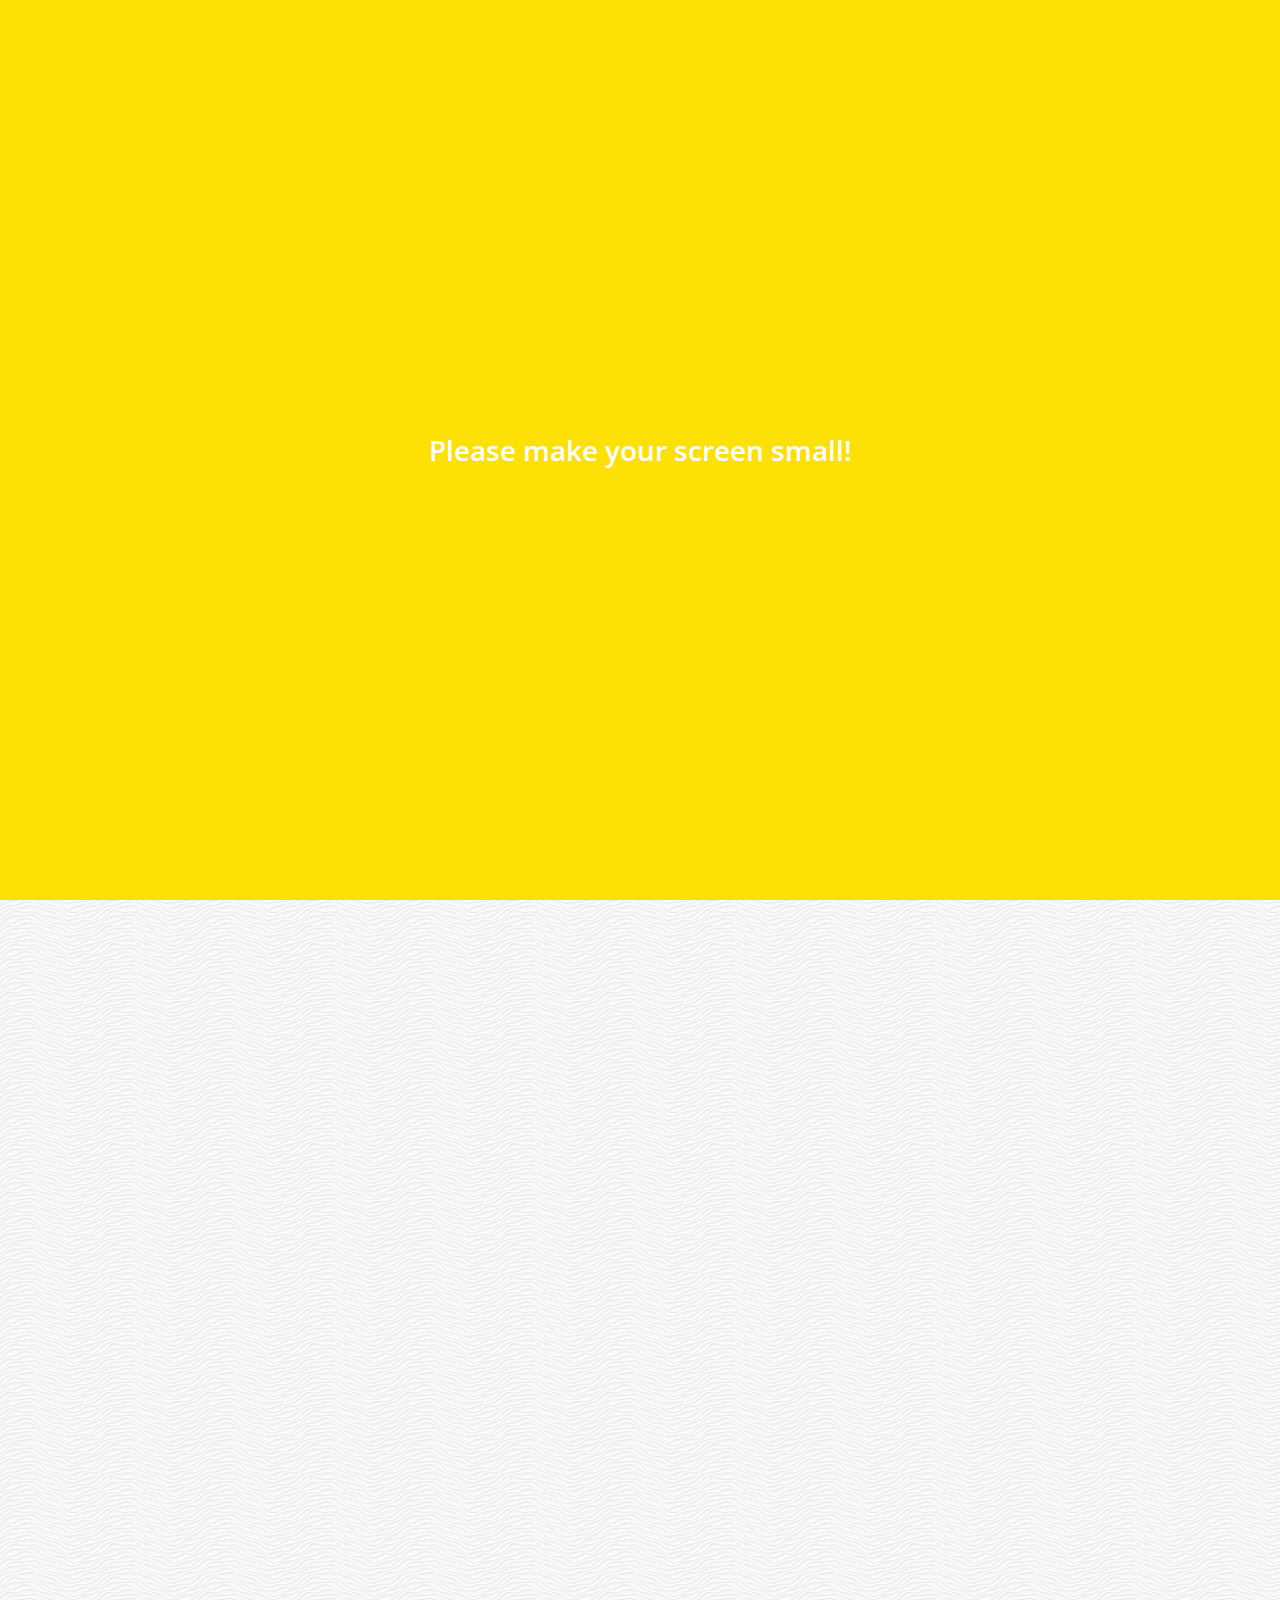
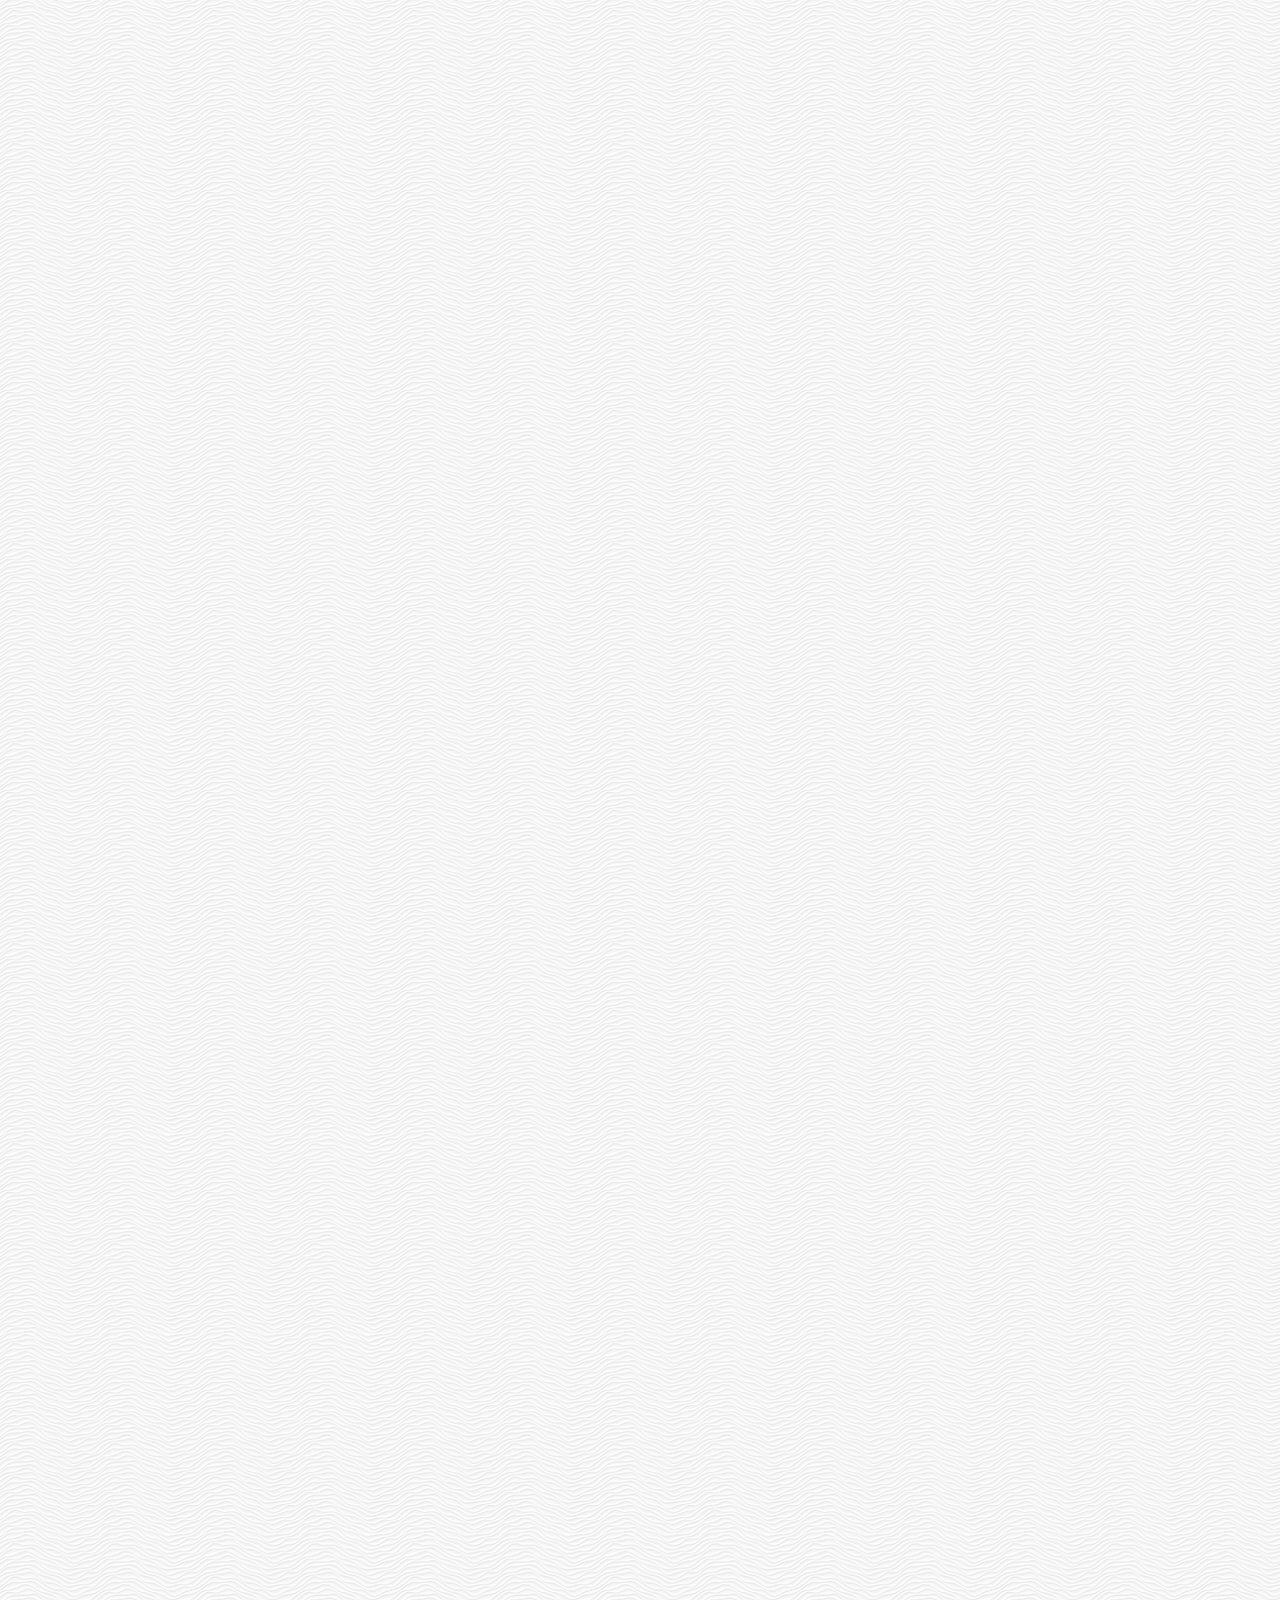
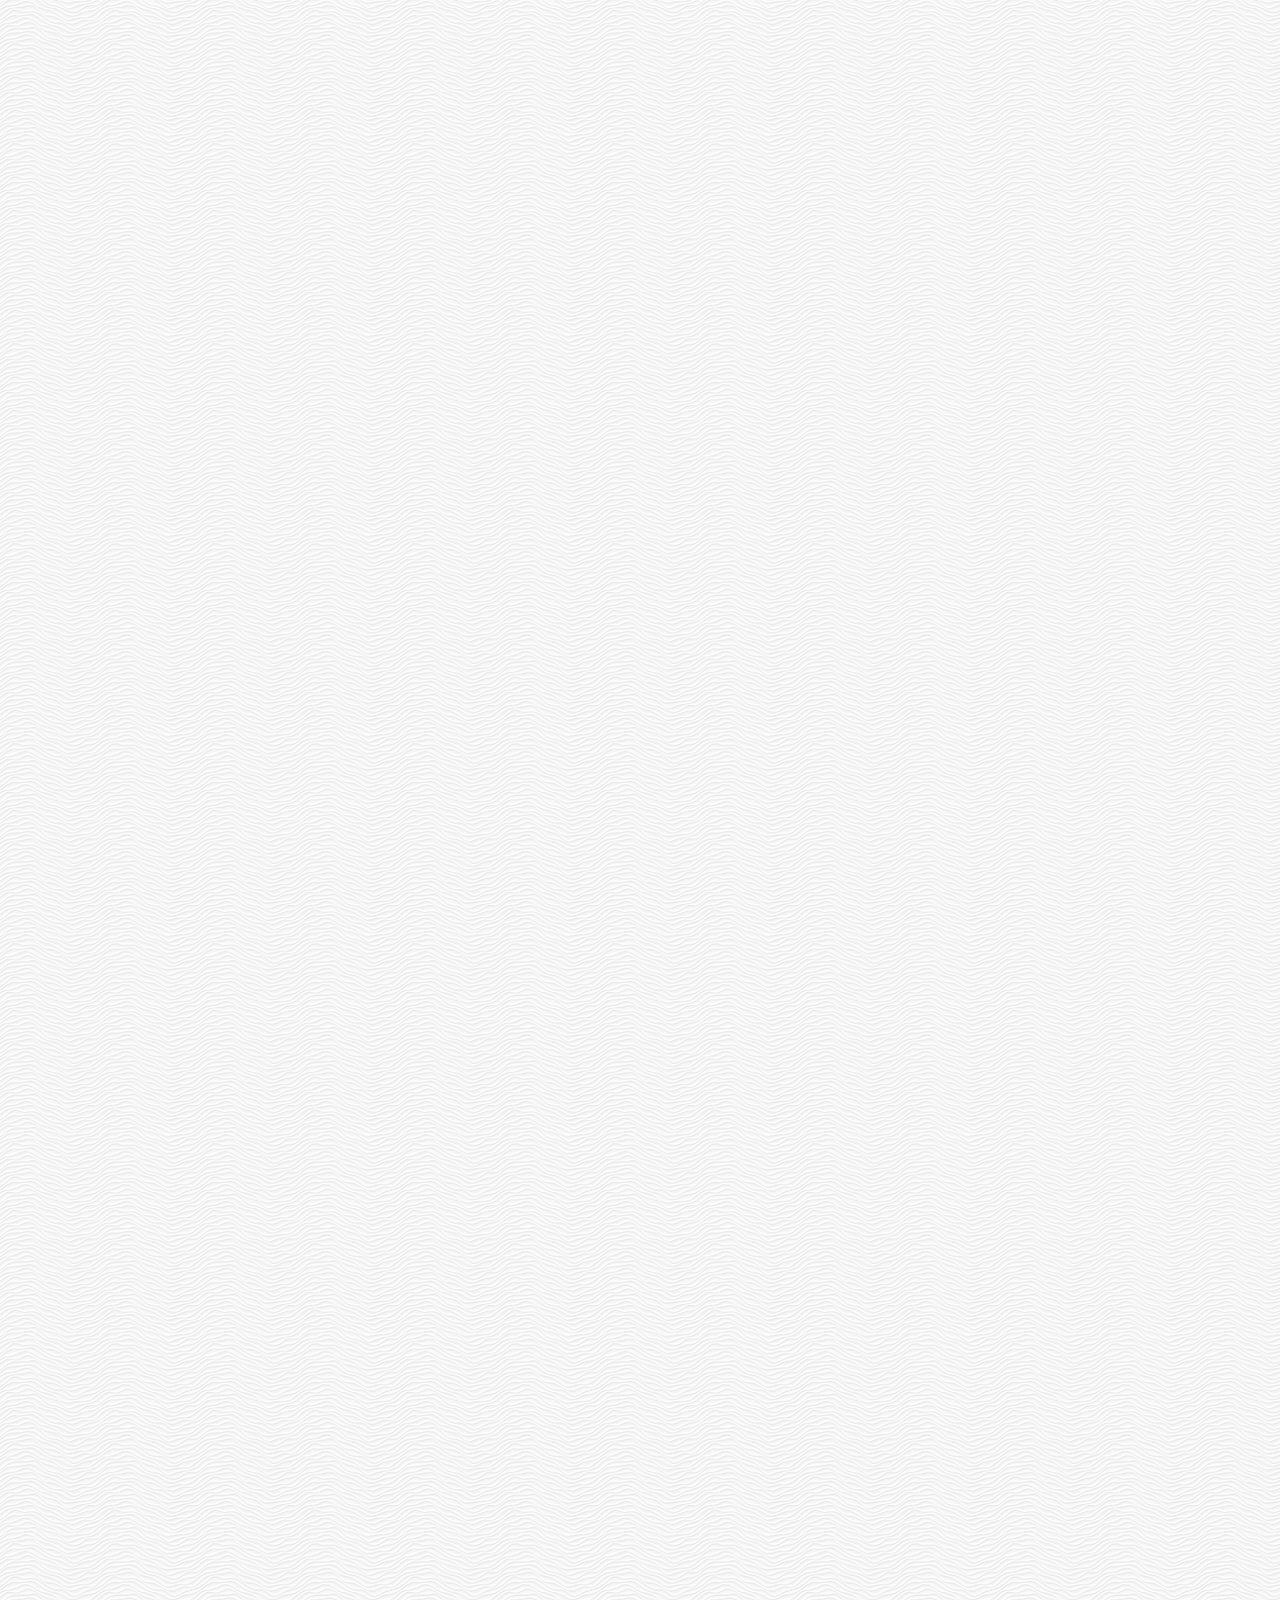
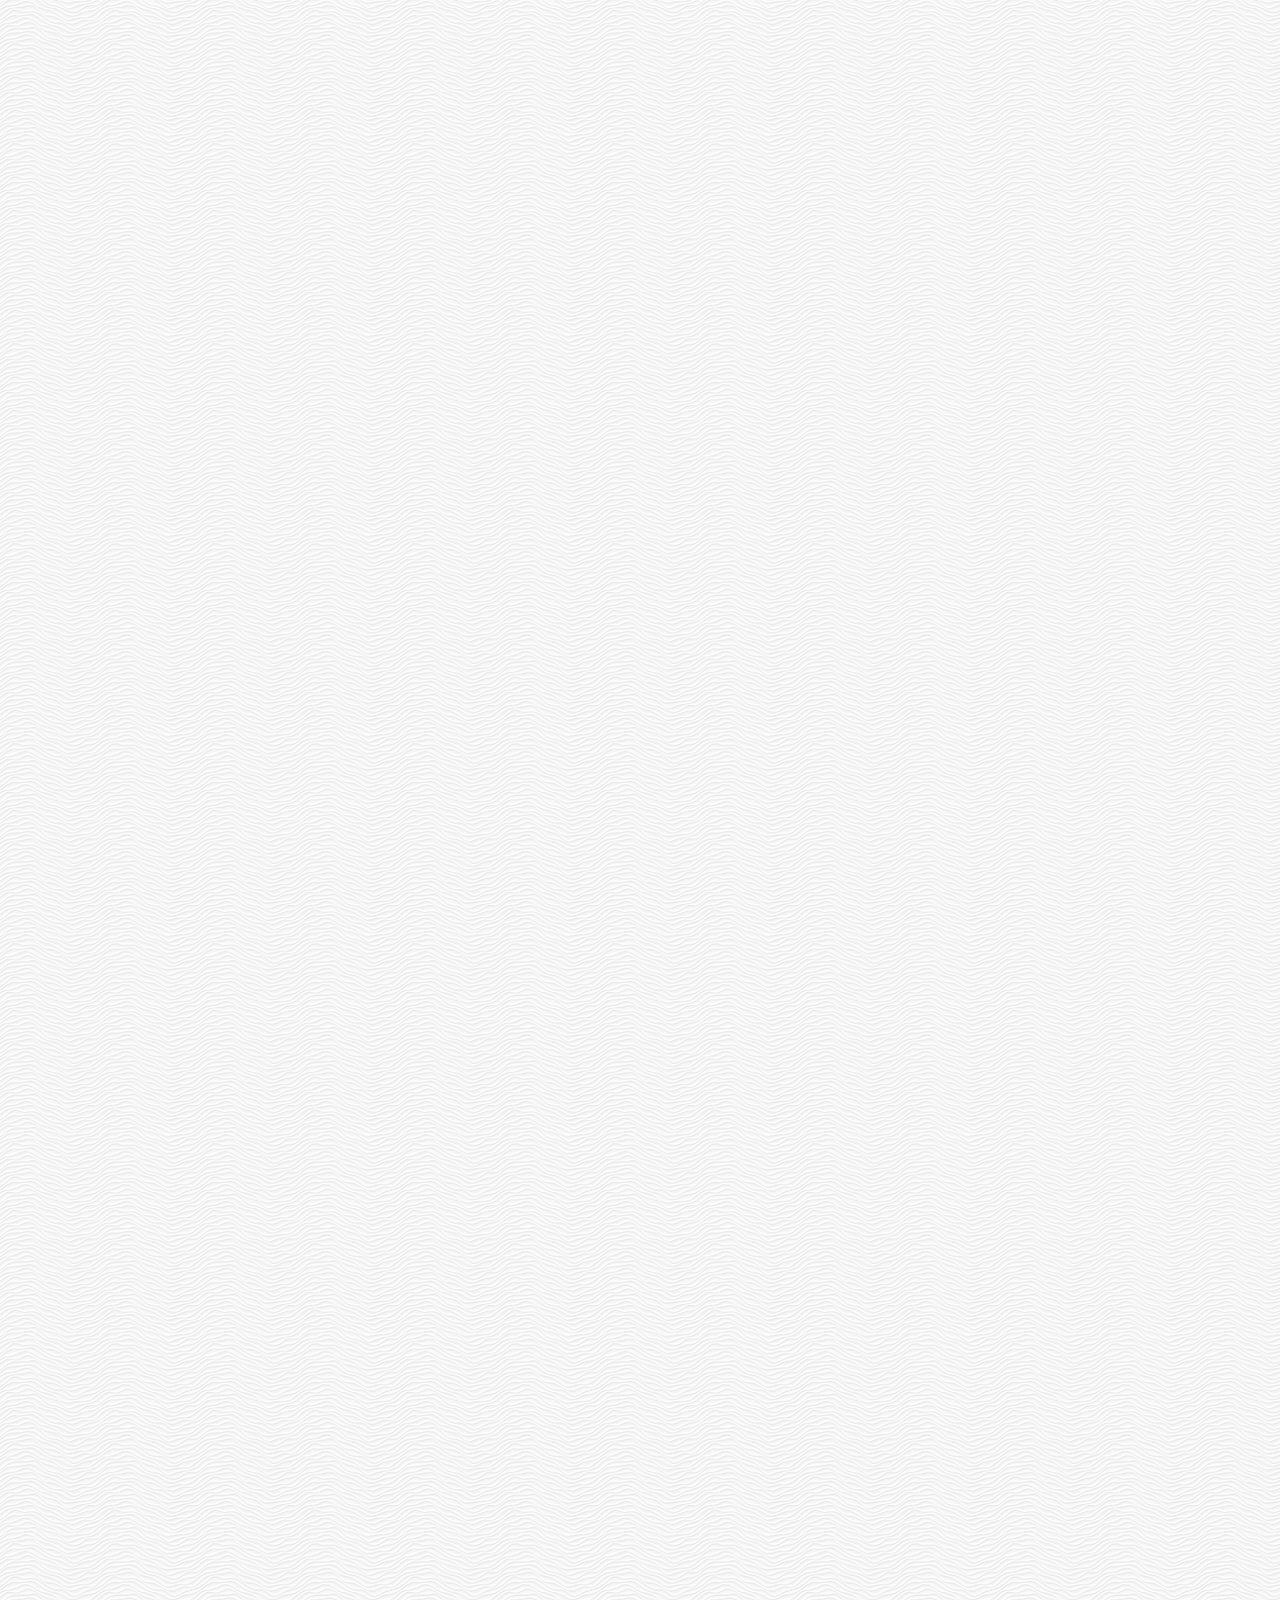
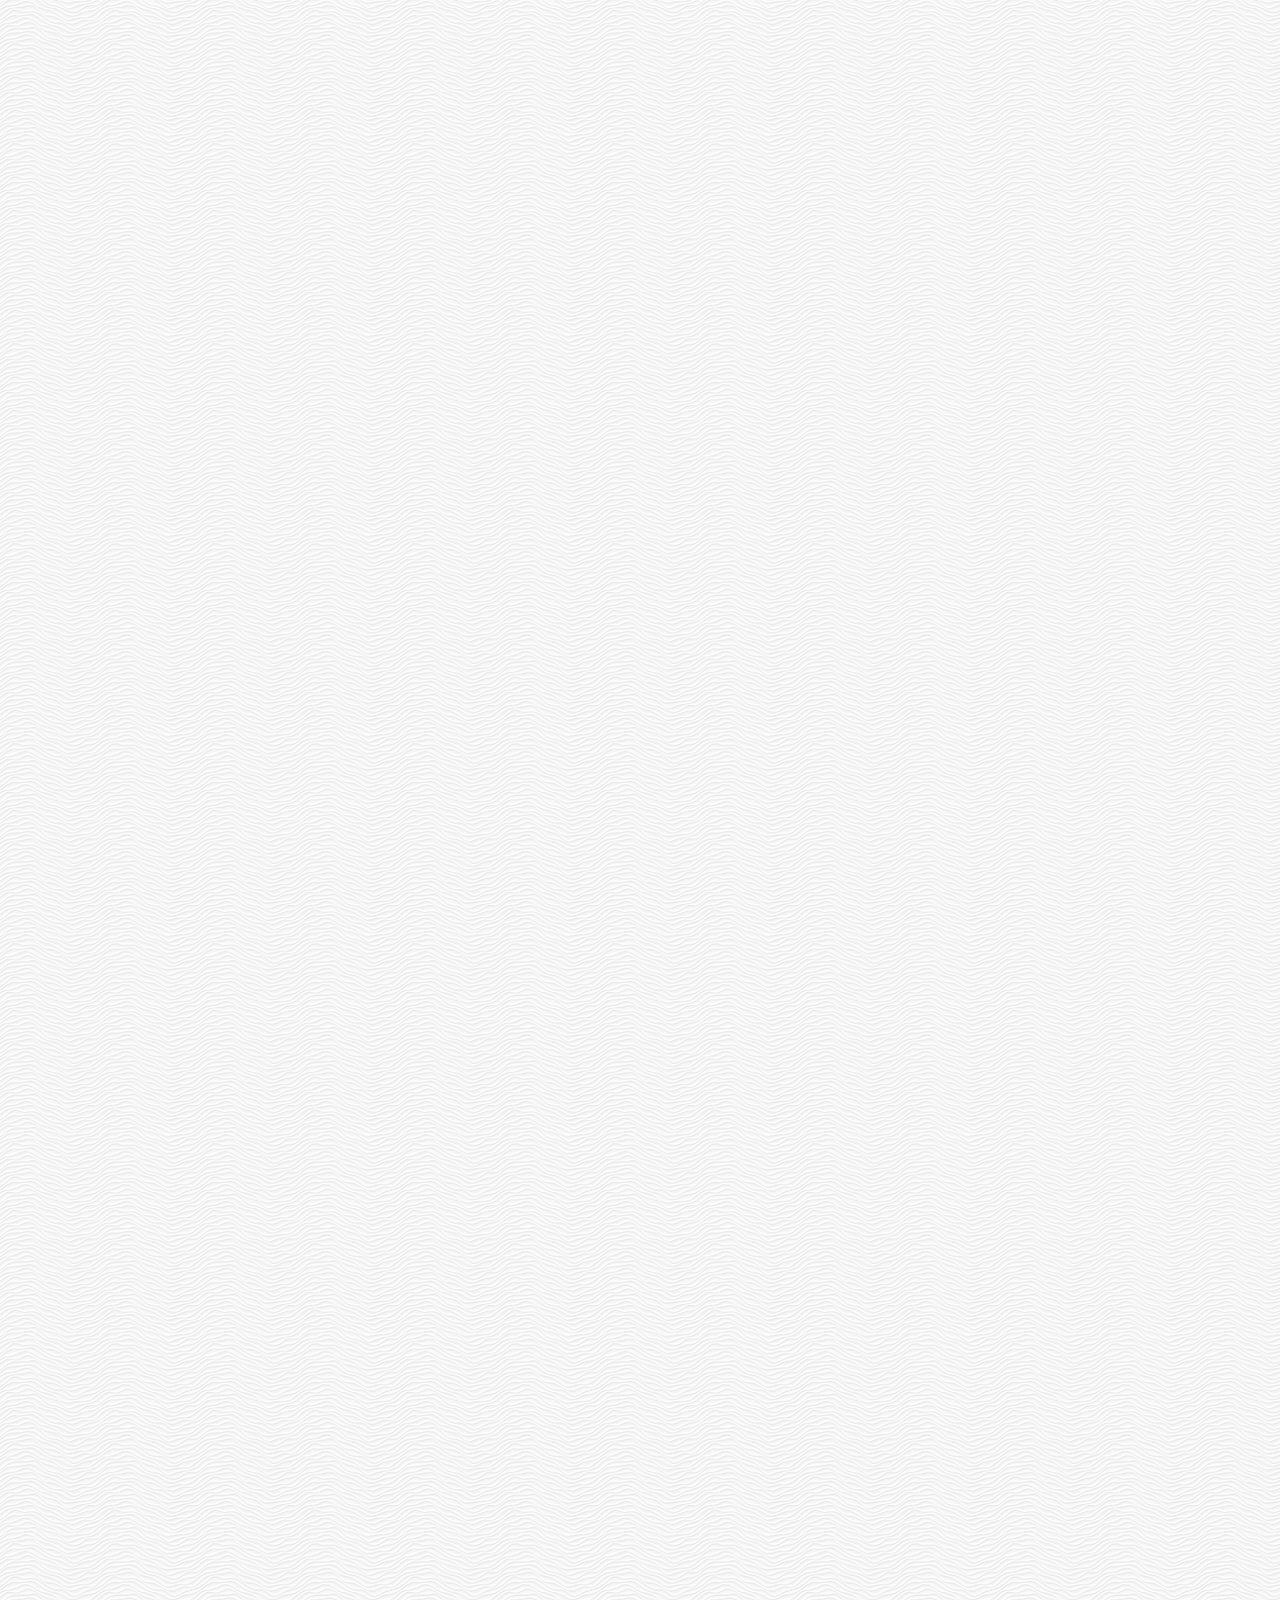
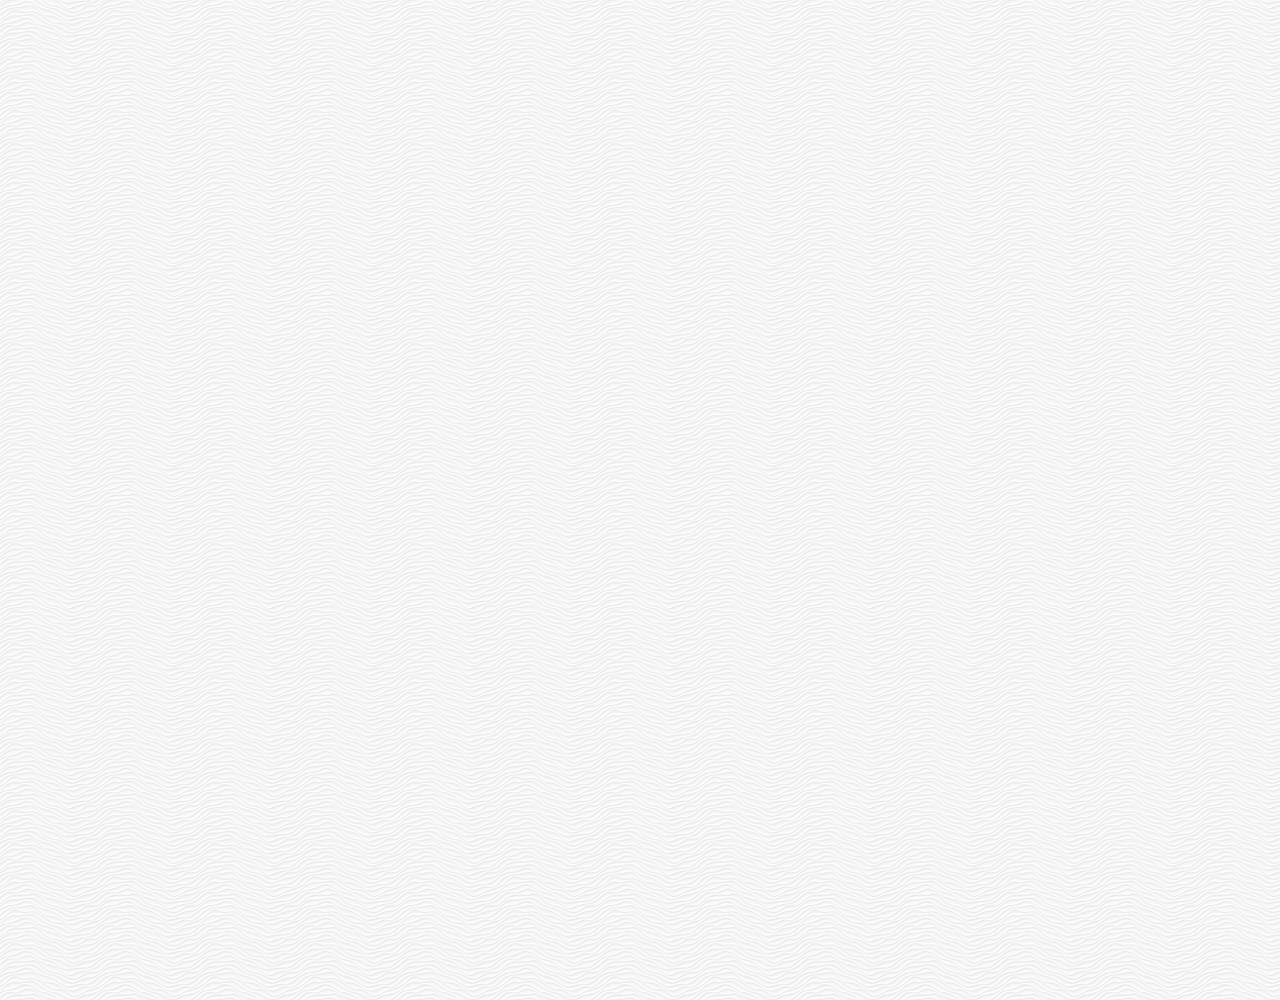
==== commit 8387d551: "add media query for mobile,pc" ====
--- a/chat.html
+++ b/chat.html
@@ -113,5 +113,8 @@
       </div>
     </div>
     <!-- 맨 아래 채팅창을 구현 -->
+    <div class="bigScreen">
+      <span class="bigScreen__text">Please make your screen small!</span>
+    </div>
   </body>
 </html>
--- a/css/styles.css
+++ b/css/styles.css
@@ -11,6 +11,7 @@
 @import "more.css";
 @import "settings.css";
 @import "chat.css";
+@import "mobile.css";
 
 /* 
 box안에 padding을 추가해도 box의 size가 변하지 않음.
@@ -34,3 +35,19 @@
   /* 링크가 걸린 텍스트에 밑줄이 있는 경우가 있는데 이것을 없앰 */
   text-decoration: none;
 }
+
+/* 모든 main부분에 애니메이션을 설정 */
+@keyframes fadeIn {
+  from {
+    opacity: 0;
+    transform: translateY(30px);
+  }
+  to {
+    opacity: 1;
+    transform: none;
+  }
+}
+
+main {
+  animation: fadeIn 0.5s ease-in-out;
+}
